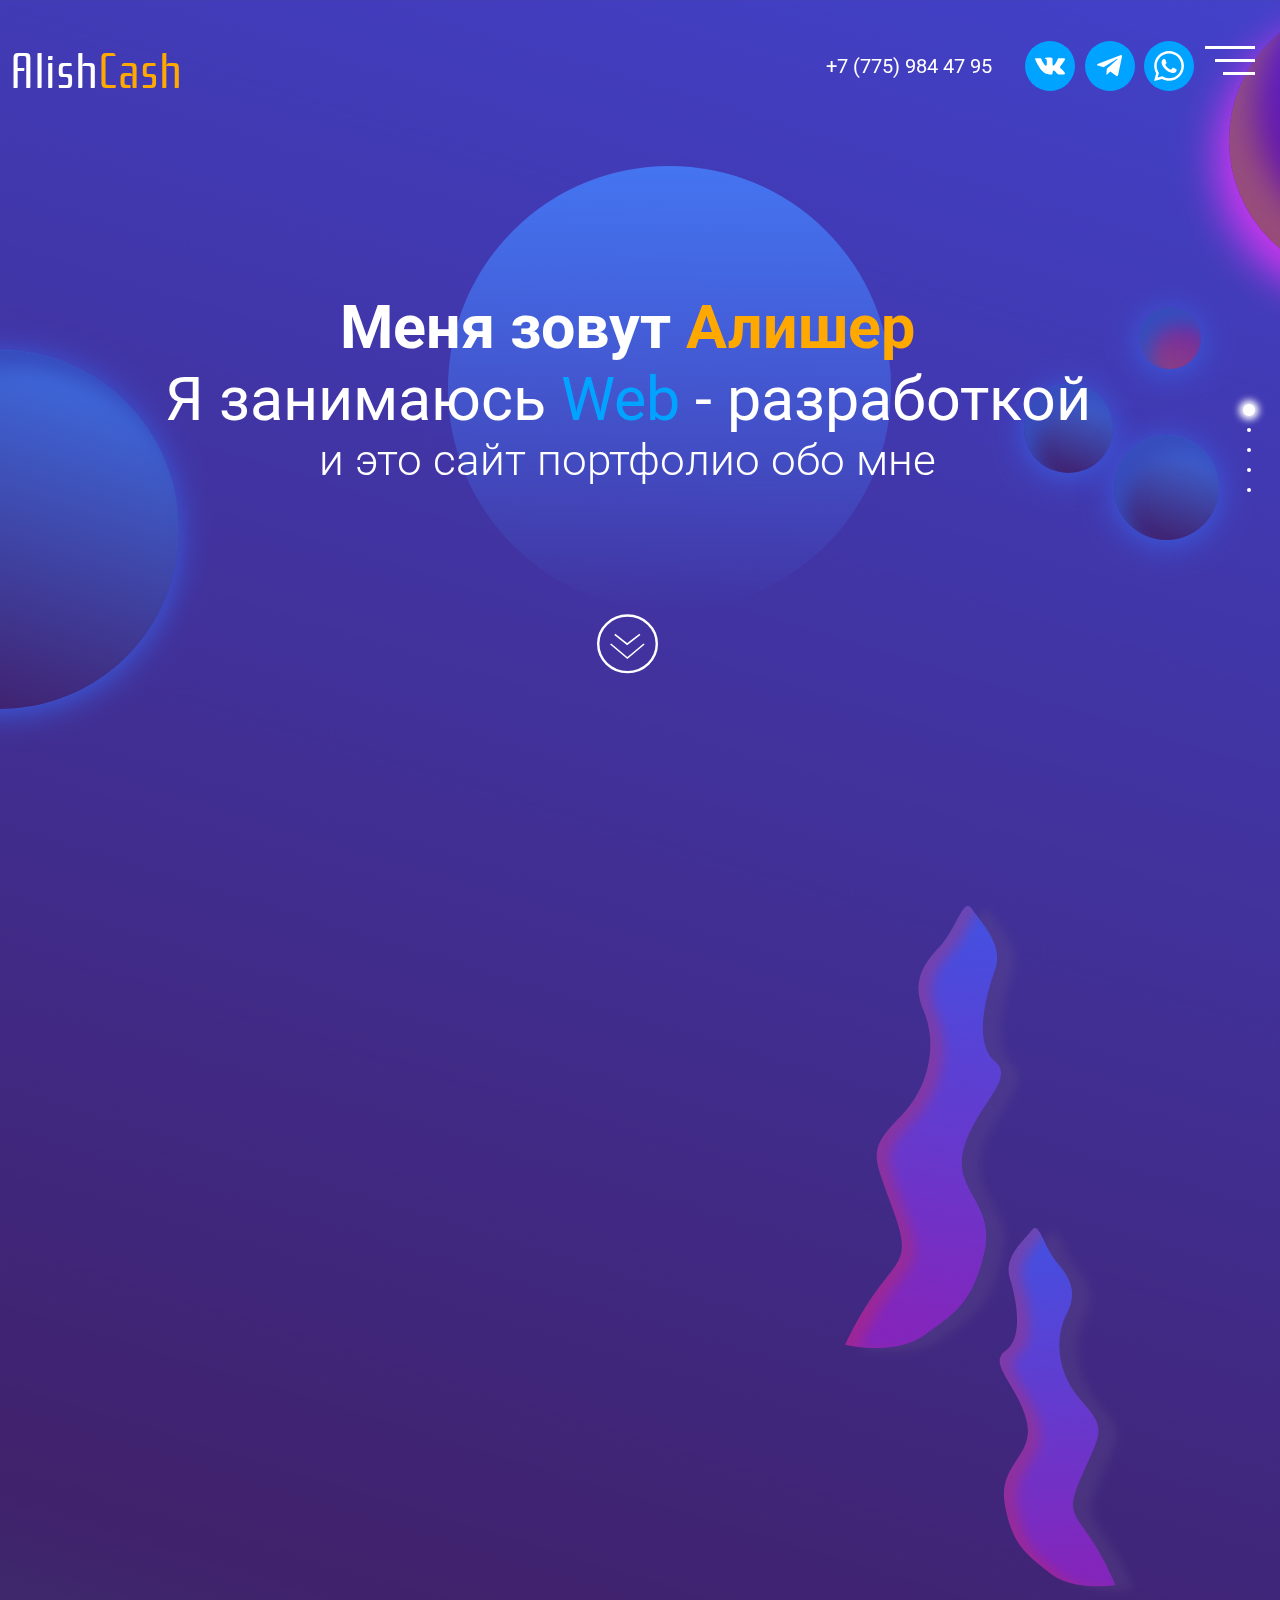
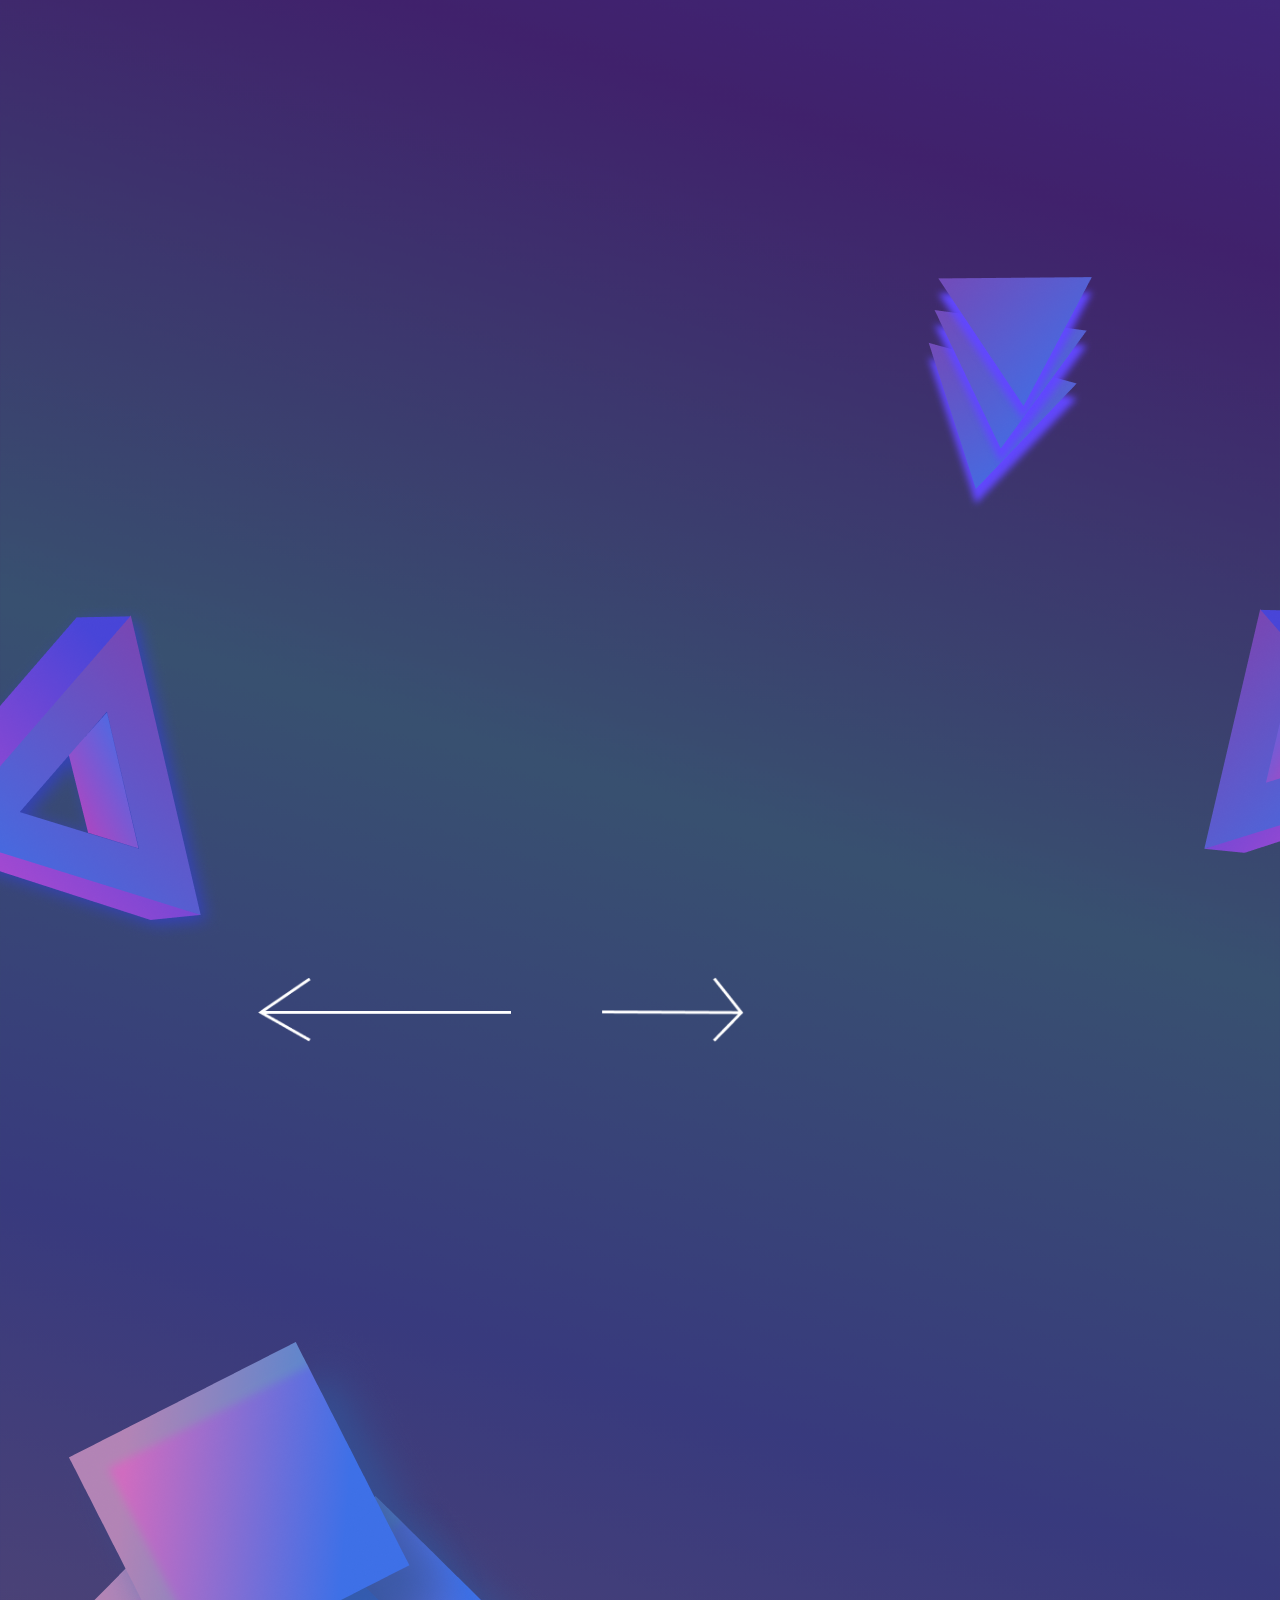
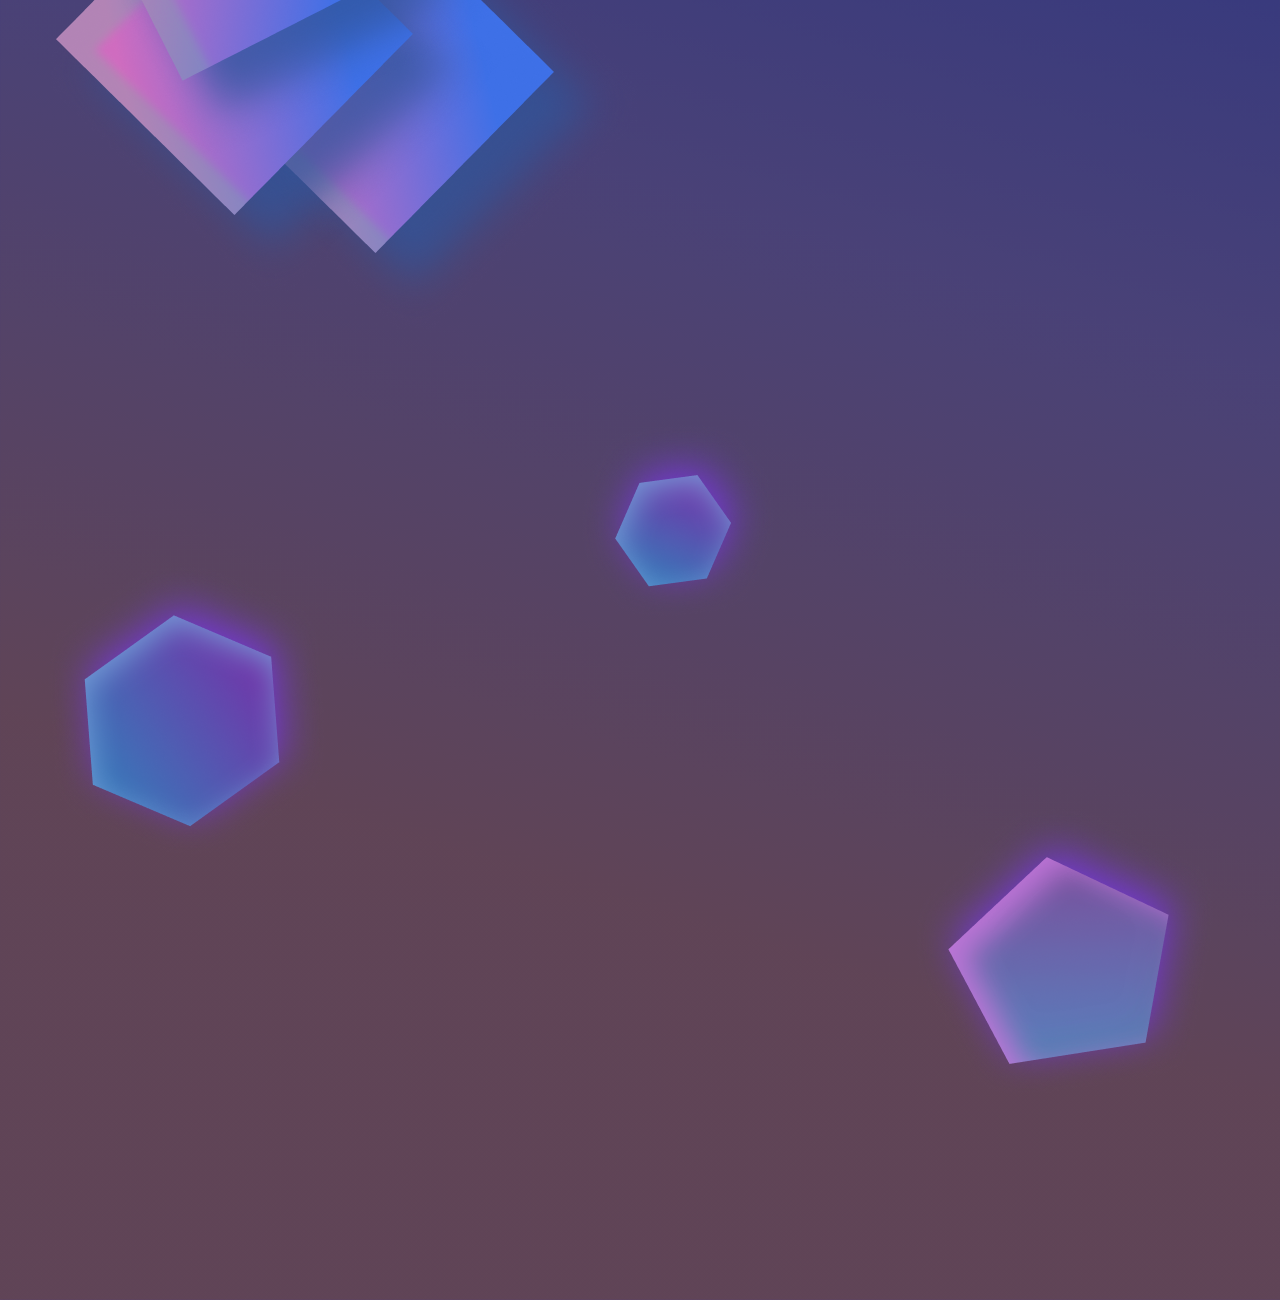
==== AlishCash/index.html @ 26f47139 "update portfolio> iframe" ====
<!DOCTYPE html>
<html lang="en">

<head>
    <meta charset="UTF-8">
    <meta name="viewport" content="width=device-width, initial-scale=1.0">
    <title>AlishCash</title>
    <link rel="stylesheet" href="css/style.css">
    <link rel="stylesheet" href="css/fullpage.min.css">
    <link href="https://fonts.googleapis.com/css2?family=Rationale&display=swap" rel="stylesheet">
    <link rel="stylesheet" href="css/media.css">
    <link rel="stylesheet" href="css/animate.css">
    <link rel="stylesheet" href="css/jquery.fancybox.min.css">
    <link href="https://fonts.googleapis.com/css2?family=Roboto:wght@300;400;700;900&display=swap" rel="stylesheet">
</head>

<body>
    <div class="preloader">
        <svg version="1.1" id="L7" xmlns="http://www.w3.org/2000/svg" xmlns:xlink="http://www.w3.org/1999/xlink" x="0px"
            y="0px" viewBox="0 0 100 100" enable-background="new 0 0 100 100" xml:space="preserve">
            <path fill="#fff" d="M31.6,3.5C5.9,13.6-6.6,42.7,3.5,68.4c10.1,25.7,39.2,38.3,64.9,28.1l-3.1-7.9c-21.3,8.4-45.4-2-53.8-23.3
        c-8.4-21.3,2-45.4,23.3-53.8L31.6,3.5z">
                <animateTransform attributeName="transform" attributeType="XML" type="rotate" dur="2s" from="0 50 50"
                    to="360 50 50" repeatCount="indefinite" />
            </path>
            <path fill="#fff" d="M42.3,39.6c5.7-4.3,13.9-3.1,18.1,2.7c4.3,5.7,3.1,13.9-2.7,18.1l4.1,5.5c8.8-6.5,10.6-19,4.1-27.7
        c-6.5-8.8-19-10.6-27.7-4.1L42.3,39.6z">
                <animateTransform attributeName="transform" attributeType="XML" type="rotate" dur="1s" from="0 50 50"
                    to="-360 50 50" repeatCount="indefinite" />
            </path>
            <path fill="#fff" d="M82,35.7C74.1,18,53.4,10.1,35.7,18S10.1,46.6,18,64.3l7.6-3.4c-6-13.5,0-29.3,13.5-35.3s29.3,0,35.3,13.5
        L82,35.7z">
                <animateTransform attributeName="transform" attributeType="XML" type="rotate" dur="2s" from="0 50 50"
                    to="360 50 50" repeatCount="indefinite" />
            </path>
        </svg>
    </div>
    <div class="hamburger wow fadeInDownBig">
        <span></span>
        <span></span>
        <span></span>
    </div>
    <div class="hamburger-menu">
        <ul class="hamburger-link">
            <li><a href="#Main">Главная</a></li>
            <li><a href="reviews.html">Отзывы</a></li>
            <li><a href="figma-projects.html">Проекты в Figma</a></li>
            <!-- <li><a href="https://www.youtube.com/watch?v=14fMHICue5M" target="_blank">Поддержка</a></li> -->
            <li><a href=""></a></li>
            <li><a href=""></a></li>
        </ul>
    </div>
    <div id="fullpage" class="scene">
        <section class="section fp-noscroll header" id="header">
            <div>
            </div>
            <div class="fixed">
                <div class="obj-parallax obj-circle lax" data-lax-blur="0 00, 0 0, 200 30">
                    <div data-depth=".2"" class=" layer">
                        <div></div>
                    </div>
                    <div data-depth="-.1" class="layer">
                        <div>
                        </div>
                    </div>
                    <div data-depth="0.2" class="layer">
                        <div></div>
                    </div>
                    <div data-depth="-0.05" class="layer">
                        <div></div>
                    </div>
                    <div data-depth="0.1" class="layer">
                        <div></div>
                    </div>
                    <div data-depth="0.1" class="layer">
                        <div></div>
                    </div>
                </div>
                <div class="container lax" data-lax-translate-y="0 0, 400 -400">
                    <div class="navbar jc-sb wow fadeInDown
                    ">
                        <div class="logo-box">Alish<span>Cash</span></div>
                        <div class="navbar-content jc-sb">
                            <a href="tel:+77759844795" class="phone">+7 (775) 984 47 95</a>
                            <div class="navbar-links jc-sb">
                                <a target="_blank" href="https://vk.com/im?sel=401005219">
                                    <svg version="1.1" id="Capa_1" xmlns="http://www.w3.org/2000/svg"
                                        xmlns:xlink="http://www.w3.org/1999/xlink" x="0px" y="0px"
                                        viewBox="0 0 511.962 511.962" style="enable-background:new 0 0 511.962 511.962;"
                                        xml:space="preserve" width="30px" height="30px">
                                        <g>
                                            <g>
                                                <path d="M507.399,370.471c-1.376-2.304-9.888-20.8-50.848-58.816c-42.88-39.808-37.12-33.344,14.528-102.176
                                           c31.456-41.92,44.032-67.52,40.096-78.464c-3.744-10.432-26.88-7.68-26.88-7.68l-76.928,0.448c0,0-5.696-0.768-9.952,1.76
                                           c-4.128,2.496-6.784,8.256-6.784,8.256s-12.192,32.448-28.448,60.032c-34.272,58.208-48,61.28-53.6,57.664
                                           c-13.024-8.416-9.76-33.856-9.76-51.904c0-56.416,8.544-79.936-16.672-86.016c-8.384-2.016-14.528-3.36-35.936-3.584
                                           c-27.456-0.288-50.72,0.096-63.872,6.528c-8.768,4.288-15.52,13.856-11.392,14.4c5.088,0.672,16.608,3.104,22.72,11.424
                                           c7.904,10.72,7.616,34.848,7.616,34.848s4.544,66.4-10.592,74.656c-10.4,5.664-24.64-5.888-55.2-58.72
                                           c-15.648-27.04-27.488-56.96-27.488-56.96s-2.272-5.568-6.336-8.544c-4.928-3.616-11.84-4.768-11.84-4.768l-73.152,0.448
                                           c0,0-10.976,0.32-15.008,5.088c-3.584,4.256-0.288,13.024-0.288,13.024s57.28,133.984,122.112,201.536
                                           c59.488,61.92,127.008,57.856,127.008,57.856h30.592c0,0,9.248-1.024,13.952-6.112c4.352-4.672,4.192-13.44,4.192-13.44
                                           s-0.608-41.056,18.464-47.104c18.784-5.952,42.912,39.68,68.48,57.248c19.328,13.28,34.016,10.368,34.016,10.368l68.384-0.96
                                           C488.583,400.807,524.359,398.599,507.399,370.471z" />
                                            </g>
                                        </g>
                                        <g>
                                        </g>
                                        <g>
                                        </g>
                                        <g>
                                        </g>
                                        <g>
                                        </g>
                                        <g>
                                        </g>
                                        <g>
                                        </g>
                                        <g>
                                        </g>
                                        <g>
                                        </g>
                                        <g>
                                        </g>
                                        <g>
                                        </g>
                                        <g>
                                        </g>
                                        <g>
                                        </g>
                                        <g>
                                        </g>
                                        <g>
                                        </g>
                                        <g>
                                        </g>
                                    </svg>

                                </a>
                                <a target="_blank" href="https://telegram.me/Findelman"><svg id="Bold"
                                        enable-background="new 0 0 24 24" height="25px" viewBox="0 0 24 24" width="25px"
                                        xmlns="http://www.w3.org/2000/svg">
                                        <path
                                            d="m9.417 15.181-.397 5.584c.568 0 .814-.244 1.109-.537l2.663-2.545 5.518 4.041c1.012.564 1.725.267 1.998-.931l3.622-16.972.001-.001c.321-1.496-.541-2.081-1.527-1.714l-21.29 8.151c-1.453.564-1.431 1.374-.247 1.741l5.443 1.693 12.643-7.911c.595-.394 1.136-.176.691.218z" />
                                        </svg></a>
                                <a target="_blank" href="https://api.whatsapp.com/send?phone=77759844795"><svg
                                        xmlns="http://www.w3.org/2000/svg" width="30px" height="30px"
                                        viewBox="0 0 24 24">
                                        <path
                                            d="M.057 24l1.687-6.163c-1.041-1.804-1.588-3.849-1.587-5.946.003-6.556 5.338-11.891 11.893-11.891 3.181.001 6.167 1.24 8.413 3.488 2.245 2.248 3.481 5.236 3.48 8.414-.003 6.557-5.338 11.892-11.893 11.892-1.99-.001-3.951-.5-5.688-1.448l-6.305 1.654zm6.597-3.807c1.676.995 3.276 1.591 5.392 1.592 5.448 0 9.886-4.434 9.889-9.885.002-5.462-4.415-9.89-9.881-9.892-5.452 0-9.887 4.434-9.889 9.884-.001 2.225.651 3.891 1.746 5.634l-.999 3.648 3.742-.981zm11.387-5.464c-.074-.124-.272-.198-.57-.347-.297-.149-1.758-.868-2.031-.967-.272-.099-.47-.149-.669.149-.198.297-.768.967-.941 1.165-.173.198-.347.223-.644.074-.297-.149-1.255-.462-2.39-1.475-.883-.788-1.48-1.761-1.653-2.059-.173-.297-.018-.458.13-.606.134-.133.297-.347.446-.521.151-.172.2-.296.3-.495.099-.198.05-.372-.025-.521-.075-.148-.669-1.611-.916-2.206-.242-.579-.487-.501-.669-.51l-.57-.01c-.198 0-.52.074-.792.372s-1.04 1.016-1.04 2.479 1.065 2.876 1.213 3.074c.149.198 2.095 3.2 5.076 4.487.709.306 1.263.489 1.694.626.712.226 1.36.194 1.872.118.571-.085 1.758-.719 2.006-1.413.248-.695.248-1.29.173-1.414z" />
                                        </svg></a>
                            </div>
                        </div>
                    </div>
                    <div class="main-title wow fadeInLeft" data-wow-delay=.8s>
                        <h1>Меня зовут <span>Алишер</span></h1>
                        <h1>Я занимаюсь <span>Web</span> - разработкой</h1>
                        <h3>и это сайт портфолио обо мне</h3>
                    </div>
                    <div class="bottom-nav" data-wow-delay=2s>
                        <a href="#SKILLS" class="wow fadeIn" data-wow-delay=2s>
                            <svg width="61" height="68" viewBox="0 0 76 74" fill="none"
                                xmlns="http://www.w3.org/2000/svg">
                                <path
                                    d="M38 72C58.1065 72 74.5 56.269 74.5 36.75C74.5 17.231 58.1065 1.5 38 1.5C17.8935 1.5 1.5 17.231 1.5 36.75C1.5 56.269 17.8935 72 38 72Z"
                                    stroke="white" stroke-width="3" />
                                <path d="M22.1667 25.0834L37.5834 37.1667L53.4167 25.0834" stroke="white"
                                    stroke-width="2" />
                                <path d="M17 37L37.8333 54.5L58.6667 37" stroke="white" stroke-width="2" />
                            </svg>
                        </a>

                    </div>
                </div>
            </div>
        </section>
        <section class="section  skills">
            <div class="obj-parallax obj-wave lax" data-lax-translate-x="-200 400, 0 0, 200 0"
                data-lax-blur="-400 200, 0 0, 200 0" data-lax-anchor="self">
                <div class="layer" data-depth=".1"><img src="./images/wave.png" alt=""></div>
                <div class="layer" data-depth="-.2"><img src="./images/wave2.png" alt=""></div>
            </div>
            <div class="container lax" data-lax-translate="-400 -400 , 0 0, 200 0" data-lax-anchor="self">
                <h1 class="wow fadeIn" data-wow-delay="0.3s">SKILLS</h1>
                <div class="skills-content flex">
                    <div class="sk-left ">
                        <div class="wow fadeInLeft" data-wow-delay=".2s">
                            <div class="sk-left-box  ">
                                <div class="sk-3d">
                                    <h3>Дизайн</h3>
                                    <div class="p-left">
                                        <h4>UI / UX</h4>
                                        <div class="progress-bar">
                                            <div></div>
                                        </div>
                                    </div>
                                </div>
                            </div>
                        </div>
                        <div class="wow fadeInLeft" data-wow-delay=".4s">
                            <div class="sk-left-box ">
                                <div class="sk-3d">
                                    <h3>Верстка</h3>
                                    <div class="p-left">
                                        <h4>Html</h4>
                                        <div class="progress-bar">
                                            <div></div>
                                        </div>
                                        <h4>Css</h4>
                                        <div class="progress-bar">
                                            <div></div>
                                        </div>
                                        <h4>Javascript</h4>
                                        <div class="progress-bar">
                                            <div></div>
                                        </div>
                                    </div>
                                </div>
                            </div>
                        </div>
                    </div>
                    <div class="sk-right wow fadeInRight" data-wow-delay=".8s">
                        <h2>Я много работаю над:</h2>
                        <div class="sk-right-box flex wow fadeInRight" data-wow-delay="1s">
                            <div class="number">1</div>
                            <div class="sk-rigt-p">
                                <h2><span>Чистотой кода</span></h2>
                                <p>Пишу понятный код, для того чтобы в <br>последующем другие люди могли его
                                    <br>редактировать </p>
                            </div>
                        </div>
                        <div class="sk-right-box flex wow fadeInRight" data-wow-delay="1.2s">
                            <div class="number">2</div>
                            <div class="sk-rigt-p">
                                <h2><span>Без костылей</span></h2>
                                <p>Работаю с новыми свойствами,<br>
                                    и технологиями</p>
                            </div>
                        </div>
                        <div class="sk-right-box flex wow fadeInRight" data-wow-delay="1.4s">
                            <div class="number">3</div>
                            <div class="sk-rigt-p">
                                <h2><span>Делаю с душой</span></h2>
                                <p>Всегда выкладываюсь<br>
                                    по максимуму </p>
                            </div>
                        </div>
                        <div class="sk-f-arrow wow bounceInUp" data-wow-delay="1.2s"></div>
                        <div class="sk-r-arrow wow bounceInUp" data-wow-delay="1.5s">
                        </div>
                    </div>
                </div>
            </div>
        </section>
        <section class="section portfolio">
            <div class="obj-parallax obj-triangle lax" data-lax-translate-x="-400 -400, 0 0, 200 0"
                data-lax-blur="-400 200, 0 0, 200 0" data-lax-anchor="self">
                <div class="layer" data-depth=".18"><img src="images/triangle3.png" alt=""></div>
                <div class="layer" data-depth=".14"><img src="images/triangle2.png" alt=""></div>
                <div class="layer" data-depth=".1"><img src="images/triangle.png" alt=""></div>
                <div class="layer" data-depth=".2"><img src="images/triangle4.png" alt=""></div>
                <div class="layer" data-depth=".1"><img src="images/triangle5.png" alt=""></div>
            </div>
            <div class="container lax" data-lax-translate-y=" -400 -400, 0 0, 200 0"
                data-lax-translate-x=" -400 400, 0 0, 200 0" data-lax-anchor="self">
                <h1 class="wow fadeIn" data-wow-delay="0.3s"><span>PORTFOLIO</span></h1>
                <div class="slide">
                    <h1 class="wow fadeIn" data-wow-delay="0.6s">Altrevel / <small>Frontend, design</small></h1>
                    <div class="portfolio-content flex wow slideInLeft" data-wow-delay="0.9s">
                        <div class="bg-frame">
                            <a data-fancybox="gallery" href="images/al-full-bg.png"><img
                                    src="./images/altravel-frame.png" alt=""> </a>
                            <div class="iframe-portfolio">
                                <iframe src="https://findelman.github.io/Altravel/" frameborder="0"></iframe>
                            </div>
                        </div>
                        <div class="phone-frame">
                            <a data-fancybox="gallery" href="images/all-full-p.png"><img
                                    src="./images/altravel-bg_p.png" alt=""></a>
                            <div class="iframe-portfolio">
                                <iframe src="https://findelman.github.io/Altravel/" frameborder="0"></iframe>
                            </div>
                        </div>
                        <div class="btn">
                            <a href="https://findelman.github.io/Altravel/" target="_blank">СМОТРЕТЬ</a>
                        </div>
                    </div>
                </div>
                <div class="slide">
                    <h1>Maxstudio / <small>Frontend, design</small></h1>
                    <div class="portfolio-content flex">
                        <div class="bg-frame">
                            <a data-fancybox="gallery2" href="images/maxstudio-full.png"><img
                                    src="./images/maxstudio-frame.png" alt=""> </a>
                                                                <div class="iframe-portfolio">
                                <iframe src="https://findelman.github.io/MaxStudio/" frameborder="0"></iframe>
                            </div>
                        </div>
                        <div class="phone-frame">
                            <a data-fancybox="gallery2" href="images/maxstudio-full-p.png"><img
                                    src="./images/maxstudio-frame-p.png" alt=""></a>
                                                                <div class="iframe-portfolio">
                                <iframe src="https://findelman.github.io/MaxStudio/" frameborder="0"></iframe>
                            </div>
                        </div>
                        <div class="btn">
                            <a href="https://findelman.github.io/MaxStudio/" target="_blank">СМОТРЕТЬ</a>
                        </div>
                    </div>
                </div>
                <div class="slide">
                    <h1>Dream House / <small>Frontend, design</small></h1>
                    <div class="portfolio-content flex">
                        <div class="bg-frame">
                            <a data-fancybox="gallery3" href="images/dhouse.png"> <img src="./images/dhouse2.png"
                                    alt=""></a>
                        </div>
                        <div class="phone-frame">
                            <a data-fancybox="gallery3" href="images/phone-dh.png"><img src="./images/phone-bg2.png"
                                    alt=""></a>
                        </div>
                        <div class="btn">
                            <a href="">СМОТРЕТЬ</a>
                        </div>
                    </div>
                </div>
        </section>
        <section class="section  price">
            <div class="obj-parallax obj-square lax" data-lax-translate-x="-200 400, 0 0, 200 0"
                data-lax-blur="-400 200, 0 0, 200 0" data-lax-anchor="self">
                <div class="layer" data-depth=".18"><img src="images/square3.png" alt=""></div>
                <div class="layer" data-depth=".14"><img src="images/square2.png" alt=""></div>
                <div class="layer" data-depth=".1"><img src="images/square.png" alt=""></div>
            </div>
            <div class="tabs-center">
                <ul class="tabs">
                    <li class="active tabs1">

                        <a href="">
                            <img src="./images/pr-box-1.svg" alt="">
                            Разработка</a>
                    </li>
                    <li class="tabs2">
                        <a href="">
                            <svg width="205" height="201" viewBox="0 0 235 221" fill="none"
                                xmlns="http://www.w3.org/2000/svg">
                                <path
                                    d="M231.328 23.7917L210.343 3.19647C208.176 1.06706 205.327 0 202.483 0C199.639 0 196.794 1.06234 194.628 3.19174L177.841 19.6415L214.542 55.6478L231.328 39.2027C235.666 34.9439 235.666 28.0364 231.328 23.7917Z"
                                    fill="#CDAFDF" />
                                <path
                                    d="M68.8745 126.532L105.58 162.543L206.687 63.3628L169.982 27.3518L68.8745 126.532Z"
                                    fill="#CDAFDF" />
                                <path d="M60.9526 134.237L53.1167 177.921L97.6577 170.244L60.9526 134.237Z"
                                    fill="#CDAFDF" />
                                <path
                                    d="M162.42 197.388H24.0265V61.3797H121.694L145.764 37.7721H15.5372C6.99031 37.7721 0 44.6419 0 53.0415V205.731C0 214.13 6.99031 221 15.5372 221H170.905C179.452 221 186.442 214.13 186.442 205.731V96.5644L162.42 120.13V197.388Z"
                                    fill="#CDAFDF" />
                            </svg>Дизайн</a>
                    </li>
                    <li class="tabs3">
                        <a href="">
                            <svg width="172" height="168" viewBox="0 0 172 168" fill="none"
                                xmlns="http://www.w3.org/2000/svg">
                                <path
                                    d="M141.623 47.0775L124.319 28.443L144.507 9.69729L135.044 0.23468L102.909 11.7398V49.5979L2.71433 145.306C0.724909 147.206 -3.59006 151.329 5.95466 161.321C15.5005 171.313 19.8144 167.191 21.8038 165.29L122.266 69.3279H162.881L172 37.1922L162.499 27.6908L141.623 47.0775Z"
                                    fill="#CCA2A2" />
                                <path
                                    d="M103.892 91.3965L84.3452 110.944L141.311 164.811C142.949 166.361 146.502 169.722 156.089 159.769C165.674 149.819 162.12 146.458 160.481 144.908L103.892 91.3965Z"
                                    fill="#CCA2A2" />
                                <path
                                    d="M73.9055 69.6366L25.6454 21.376L19.7083 10.1008L7.05956 6.5314L1.35791 12.2331L4.92726 24.8818L16.2025 30.8189L64.4631 79.079L73.9055 69.6366Z"
                                    fill="#CCA2A2" />
                            </svg>Поддержка</a>
                    </li>
                </ul>
                <div class="tabs-content">
                    <div class="tabs-panel active" data-index="0">
                        <div class="tabs-title">Этапы разработки сайта :</div>
                        <div class="tabs-wrapper grid">
                            <div class="tabs-box flex">
                                <div class="number">
                                    1
                                </div>
                                <div class="tab-task">
                                    <div class="tabs-task-title">
                                        Цель сайта, и его задачи
                                    </div>
                                    <p>1. Для чего </p>
                                    <p>2. Что должен уметь</p>
                                </div>
                            </div>
                            <div class="tabs-box flex">
                                <div class="number">
                                    2
                                </div>
                                <div class="tab-task">
                                    <div class="tabs-task-title">
                                        Проектирование
                                    </div>
                                    <p>1. Визуализация задач</p>
                                </div>
                            </div>
                            <div class="tabs-box flex">
                                <div class="number">
                                    3
                                </div>
                                <div class="tab-task">
                                    <div class="tabs-task-title">
                                        Дизайн
                                    </div>
                                    <p>1. Стиль сайта</p>
                                    <p>2. Создание дизайна</p>
                                </div>
                            </div>
                            <div class="tabs-box flex">
                                <div class="number">
                                    4
                                </div>
                                <div class="tab-task">
                                    <div class="tabs-task-title">
                                        Верстка
                                    </div>
                                    <p>1. Создание сайта</p>
                                    <p>2. Выгрузка на хостинг</p>
                                </div>
                            </div>
                        </div>
                    </div>
                    <div class="tabs-panel" data-index="1">
                        <div class="tabs-title">Этапы создания дизайна :</div>
                        <div class="tabs-wrapper grid">
                            <div class="tabs-box flex">
                                <div class="number">
                                    1
                                </div>
                                <div class="tab-task">
                                    <div class="tabs-task-title">
                                        Тематика сайта
                                    </div>
                                    <p>1. Подбор стиля</p>
                                    <p>2. Анализ конкурентов</p>
                                </div>
                            </div>
                            <div class="tabs-box flex">
                                <div class="number">
                                    2
                                </div>
                                <div class="tab-task">
                                    <div class="tabs-task-title">
                                        Задачи и функции
                                    </div>
                                    <p>1. Постоновка целей</p>
                                    <p>2. Разработка функционала</p>
                                </div>
                            </div>
                            <div class="tabs-box flex">
                                <div class="number">
                                    3
                                </div>
                                <div class="tab-task">
                                    <div class="tabs-task-title">
                                        Адаптив
                                    </div>
                                    <p>1. Создание мобильной и планшетной
                                        версии макета</p>
                                </div>
                            </div>
                        </div>
                    </div>
                    <div class="tabs-panel" data-index="2">
                        <div class="tabs-title">Поддержка включает в себя :</div>
                        <div class="tabs-wrapper grid">
                            <div class="tabs-box flex">
                                <div class="number">
                                    1
                                </div>
                                <div class="tab-task">
                                    <div class="tabs-task-title">
                                        Наблюдение
                                    </div>
                                    <p>1. Наблюдаю за сайтом</p>
                                    <p>2. Просматриваю трафик</p>
                                </div>
                            </div>
                            <div class="tabs-box flex">
                                <div class="number">
                                    2
                                </div>
                                <div class="tab-task">
                                    <div class="tabs-task-title">
                                        Коррективы
                                    </div>
                                    <p>1. Вношу исправления
                                        по вашей нужде</p>

                                </div>
                            </div>
                        </div>
                    </div>
                </div>
            </div>
            <div class="tabs-container">
                <div class="close"></div>

            </div>
            <div class="container lax" data-lax-translate="-400 -400 , 0 0, 200 0" data-lax-anchor="self">
                <h1 class="wow fadeIn" data-wow-delay="0.3s">SERVICE</h1>
                <h1 class="wow fadeIn" data-wow-delay="0.6s">Я предостовляю услуги</h1>
                <div class="price-content jc-sb">
                    <div class="price-box wow fadeInLeft" data-wow-delay="0.9s">
                        <svg width="241" height="230" viewBox="0 0 241 230" fill="none"
                            xmlns="http://www.w3.org/2000/svg">
                            <g clip-path="url(#clip0)">
                                <path
                                    d="M218.406 172.5V46.2875C218.387 44.8971 218.078 43.5242 217.498 42.2486C216.918 40.973 216.078 39.8203 215.027 38.8572C213.975 37.8942 212.734 37.1402 211.375 36.639C210.016 36.1377 208.566 35.8993 207.11 35.9375H33.8908C32.4343 35.8993 30.9843 36.1377 29.6252 36.639C28.266 37.1402 27.0249 37.8942 25.9737 38.8572C24.9226 39.8203 24.0825 40.973 23.5023 42.2486C22.9221 43.5242 22.6133 44.8971 22.5939 46.2875V172.5H0.000162713V175.663C-0.0205779 180.474 1.94223 185.101 5.46486 188.543C8.98749 191.986 13.7874 193.968 18.8283 194.063H222.172C227.213 193.968 232.013 191.986 235.535 188.543C239.058 185.101 241.021 180.474 241 175.663V172.5H218.406ZM30.1252 46.2875C30.1437 45.8403 30.2573 45.4013 30.4589 44.9971C30.6605 44.593 30.9461 44.2322 31.2982 43.9365C31.6502 43.6408 32.0616 43.4164 32.5072 43.2769C32.9529 43.1374 33.4236 43.0857 33.8908 43.125H207.11C207.577 43.0857 208.047 43.1374 208.493 43.2769C208.939 43.4164 209.35 43.6408 209.702 43.9365C210.054 44.2322 210.34 44.593 210.541 44.9971C210.743 45.4013 210.857 45.8403 210.875 46.2875V172.5H30.1252V46.2875ZM18.8283 186.875C16.5302 186.748 14.3159 186.006 12.4382 184.735C10.5605 183.464 9.09508 181.715 8.20923 179.688H105.438V186.875H18.8283ZM222.172 186.875H135.563V179.688H232.791C231.905 181.715 230.44 183.464 228.562 184.735C226.684 186.006 224.47 186.748 222.172 186.875Z"
                                    fill="#001AFF" />
                                <path
                                    d="M37.6562 165.312H203.344V50.3125H37.6562V165.312ZM45.1875 57.5H195.812V158.125H45.1875V57.5Z"
                                    fill="#001AFF" />
                            </g>
                            <defs>
                                <clipPath id="clip0">
                                    <rect width="241" height="230" fill="white" />
                                </clipPath>
                            </defs>
                        </svg>


                        <h2>Разработка </h2>
                        <p>Делаю frontend, минимальный
                            backend</p>
                        <a href="#SERVICE" class="tab_btn tab_btn1">подробнее</a>
                    </div>
                    <div class="price-box wow fadeInRight" data-wow-delay="1.2s">
                        <svg width="205" height="201" viewBox="0 0 235 221" fill="none"
                            xmlns="http://www.w3.org/2000/svg">
                            <path
                                d="M231.328 23.7917L210.343 3.19647C208.176 1.06706 205.327 0 202.483 0C199.639 0 196.794 1.06234 194.628 3.19174L177.841 19.6415L214.542 55.6478L231.328 39.2027C235.666 34.9439 235.666 28.0364 231.328 23.7917Z"
                                fill="#CDAFDF" />
                            <path d="M68.8745 126.532L105.58 162.543L206.687 63.3628L169.982 27.3518L68.8745 126.532Z"
                                fill="#CDAFDF" />
                            <path d="M60.9526 134.237L53.1167 177.921L97.6577 170.244L60.9526 134.237Z"
                                fill="#CDAFDF" />
                            <path
                                d="M162.42 197.388H24.0265V61.3797H121.694L145.764 37.7721H15.5372C6.99031 37.7721 0 44.6419 0 53.0415V205.731C0 214.13 6.99031 221 15.5372 221H170.905C179.452 221 186.442 214.13 186.442 205.731V96.5644L162.42 120.13V197.388Z"
                                fill="#CDAFDF" />
                        </svg>

                        <h2>Дизайн </h2>
                        <p>Делаю адаптивный и удобный
                            дизайн для вашего сайта</p>
                        <a href="#SERVICE" class="tab_btn tab_btn2">подробнее</a>
                    </div>
                    <div class="price-box wow fadeInUp" data-wow-delay="1.5s">
                        <svg width="172" height="168" viewBox="0 0 172 168" fill="none"
                            xmlns="http://www.w3.org/2000/svg">
                            <path
                                d="M141.623 47.0775L124.319 28.443L144.507 9.69729L135.044 0.23468L102.909 11.7398V49.5979L2.71433 145.306C0.724909 147.206 -3.59006 151.329 5.95466 161.321C15.5005 171.313 19.8144 167.191 21.8038 165.29L122.266 69.3279H162.881L172 37.1922L162.499 27.6908L141.623 47.0775Z"
                                fill="#CCA2A2" />
                            <path
                                d="M103.892 91.3965L84.3452 110.944L141.311 164.811C142.949 166.361 146.502 169.722 156.089 159.769C165.674 149.819 162.12 146.458 160.481 144.908L103.892 91.3965Z"
                                fill="#CCA2A2" />
                            <path
                                d="M73.9055 69.6366L25.6454 21.376L19.7083 10.1008L7.05956 6.5314L1.35791 12.2331L4.92726 24.8818L16.2025 30.8189L64.4631 79.079L73.9055 69.6366Z"
                                fill="#CCA2A2" />
                        </svg>

                        <h2>Поддержка </h2>
                        <p>Наблюдаю за сайтом, и его работоспособностью</p>
                        <a href="#SERVICE" class="tab_btn tab_btn3">подробнее</a>
                    </div>
                </div>
            </div>
        </section>
        <section class="section contact">
            <div class="obj-parallax obj-hexagon">
                <div class="layer" data-depth=".3"><img src="images/hexagon.png" alt=""></div>
                <div class="layer" data-depth=".2"><img src="images/hexagon2.png" alt=""></div>
                <div class="layer" data-depth=".1"><img src="images/pentagon.png" alt=""></div>
            </div>
            <div class="container">
                <h1 class="wow fadeIn" data-wow-delay="0.3s">CONTACT</h1>
                <div class="contact-panel wow fadeIn" data-wow-delay="1.5s">
                    <a href="tel:+77759844795" class="phone">+7 (775) 984 47 95</a>
                    <div class="navbar-links flex">
                        <a target="_blank" href="https://vk.com/im?sel=401005219">
                            <svg version="1.1" id="Capa_1" xmlns="http://www.w3.org/2000/svg"
                                xmlns:xlink="http://www.w3.org/1999/xlink" x="0px" y="0px" viewBox="0 0 511.962 511.962"
                                style="enable-background:new 0 0 511.962 511.962;" xml:space="preserve" width="30px"
                                height="30px">
                                <g>
                                    <g>
                                        <path d="M507.399,370.471c-1.376-2.304-9.888-20.8-50.848-58.816c-42.88-39.808-37.12-33.344,14.528-102.176
                               c31.456-41.92,44.032-67.52,40.096-78.464c-3.744-10.432-26.88-7.68-26.88-7.68l-76.928,0.448c0,0-5.696-0.768-9.952,1.76
                               c-4.128,2.496-6.784,8.256-6.784,8.256s-12.192,32.448-28.448,60.032c-34.272,58.208-48,61.28-53.6,57.664
                               c-13.024-8.416-9.76-33.856-9.76-51.904c0-56.416,8.544-79.936-16.672-86.016c-8.384-2.016-14.528-3.36-35.936-3.584
                               c-27.456-0.288-50.72,0.096-63.872,6.528c-8.768,4.288-15.52,13.856-11.392,14.4c5.088,0.672,16.608,3.104,22.72,11.424
                               c7.904,10.72,7.616,34.848,7.616,34.848s4.544,66.4-10.592,74.656c-10.4,5.664-24.64-5.888-55.2-58.72
                               c-15.648-27.04-27.488-56.96-27.488-56.96s-2.272-5.568-6.336-8.544c-4.928-3.616-11.84-4.768-11.84-4.768l-73.152,0.448
                               c0,0-10.976,0.32-15.008,5.088c-3.584,4.256-0.288,13.024-0.288,13.024s57.28,133.984,122.112,201.536
                               c59.488,61.92,127.008,57.856,127.008,57.856h30.592c0,0,9.248-1.024,13.952-6.112c4.352-4.672,4.192-13.44,4.192-13.44
                               s-0.608-41.056,18.464-47.104c18.784-5.952,42.912,39.68,68.48,57.248c19.328,13.28,34.016,10.368,34.016,10.368l68.384-0.96
                               C488.583,400.807,524.359,398.599,507.399,370.471z" />
                                    </g>
                                </g>
                                <g>
                                </g>
                                <g>
                                </g>
                                <g>
                                </g>
                                <g>
                                </g>
                                <g>
                                </g>
                                <g>
                                </g>
                                <g>
                                </g>
                                <g>
                                </g>
                                <g>
                                </g>
                                <g>
                                </g>
                                <g>
                                </g>
                                <g>
                                </g>
                                <g>
                                </g>
                                <g>
                                </g>
                                <g>
                                </g>
                            </svg>

                        </a>
                        <a target="_blank" href="https://telegram.me/Findelman"><svg id="Bold"
                                enable-background="new 0 0 24 24" height="25px" viewBox="0 0 24 24" width="25px"
                                xmlns="http://www.w3.org/2000/svg">
                                <path
                                    d="m9.417 15.181-.397 5.584c.568 0 .814-.244 1.109-.537l2.663-2.545 5.518 4.041c1.012.564 1.725.267 1.998-.931l3.622-16.972.001-.001c.321-1.496-.541-2.081-1.527-1.714l-21.29 8.151c-1.453.564-1.431 1.374-.247 1.741l5.443 1.693 12.643-7.911c.595-.394 1.136-.176.691.218z" />
                                </svg></a>
                        <a target="_blank" href="https://api.whatsapp.com/send?phone=77759844795"><svg
                                xmlns="http://www.w3.org/2000/svg" width="30px" height="30px" viewBox="0 0 24 24">
                                <path
                                    d="M.057 24l1.687-6.163c-1.041-1.804-1.588-3.849-1.587-5.946.003-6.556 5.338-11.891 11.893-11.891 3.181.001 6.167 1.24 8.413 3.488 2.245 2.248 3.481 5.236 3.48 8.414-.003 6.557-5.338 11.892-11.893 11.892-1.99-.001-3.951-.5-5.688-1.448l-6.305 1.654zm6.597-3.807c1.676.995 3.276 1.591 5.392 1.592 5.448 0 9.886-4.434 9.889-9.885.002-5.462-4.415-9.89-9.881-9.892-5.452 0-9.887 4.434-9.889 9.884-.001 2.225.651 3.891 1.746 5.634l-.999 3.648 3.742-.981zm11.387-5.464c-.074-.124-.272-.198-.57-.347-.297-.149-1.758-.868-2.031-.967-.272-.099-.47-.149-.669.149-.198.297-.768.967-.941 1.165-.173.198-.347.223-.644.074-.297-.149-1.255-.462-2.39-1.475-.883-.788-1.48-1.761-1.653-2.059-.173-.297-.018-.458.13-.606.134-.133.297-.347.446-.521.151-.172.2-.296.3-.495.099-.198.05-.372-.025-.521-.075-.148-.669-1.611-.916-2.206-.242-.579-.487-.501-.669-.51l-.57-.01c-.198 0-.52.074-.792.372s-1.04 1.016-1.04 2.479 1.065 2.876 1.213 3.074c.149.198 2.095 3.2 5.076 4.487.709.306 1.263.489 1.694.626.712.226 1.36.194 1.872.118.571-.085 1.758-.719 2.006-1.413.248-.695.248-1.29.173-1.414z" />
                                </svg></a>
                    </div>
                </div>
                <div class="form-title wow fadeInDown" data-wow-delay="0.6s">
                    Напишите мне о своем проекте
                    <p>Я отвечу вам при первой же возможности</p>
                </div>
                <form action="" class="main-form wow fadeInUp" data-wow-delay=".8s">
                    <input type="text" placeholder="Имя" required><input type="email" placeholder="Email" required>
                    <textarea name="" id="" cols="91" rows="3" placeholder="Сообщение" required></textarea>
                    <input type="submit" value="ОТПРАВИТЬ">
                </form>
            </div>
        </section>
    </div>
    <script src="https://code.jquery.com/jquery-3.5.1.min.js"></script>
    <script src="js/fullpage.min.js"></script>
    <script src="js/scrolloverflow.min.js"></script>
    <script src="js/wowminjs.js"></script>
    <script src="js/jquery.fancybox.min.js"></script>
    <script src="js/js.js"></script>

</body>

</html>
---- AlishCash/css/style.css ----
* {
    margin: 0;
    padding: 0;
    text-decoration: none;
    list-style: none;
    -webkit-box-sizing: border-box;
    box-sizing: border-box;
    font-family: 'Roboto', sans-serif;
}

body {
    background: linear-gradient(196.89deg, #4249E0 -9.31%, rgba(68, 43, 122, 0.426222) 38.22%, rgba(47, 176, 138, 0.36) 52.92%, rgba(47, 114, 176, 0.36) 65.16%, rgba(95, 135, 158, 0.36) 73.09%, rgba(157, 143, 68, 0.36) 87.97%), #3D1A61;
    cursor: default;
    overflow: hidden !important;
}

h4 {
    font-size: 2.5vmax;
    font-weight: 300;
}

h1 {
    font-size: 4.8vmax;
}

h3 {
    font-size: 3.4vmax;
    font-weight: 300;
}

p {
    font-size: 2.2vmax;
    font-weight: 100;
}

h2 {
    font-size: 3.33vmax;
}

a {
    color: white;
    font-size: 1.4vmax;
}

section {
    color: white;
}

.container {
    padding: 30px 35px 0px 10px;
    max-width: 1450px;
    margin: 0 auto;
}

.header {
    overflow: hidden;
    position: relative;
}

.fixed {
    width: 100%;
    position: absolute;
    top: 0;
}

.logo-box {
    font-family: 'Rationale', sans-serif;
    font-size: 50px;
}

.logo-box span {
    font-family: 'Rationale', sans-serif;
}

span {
    color: #FFA800;
}

.jc-sb {
    display: -webkit-box;
    display: -ms-flexbox;
    display: flex;
    -webkit-box-align: center;
    -ms-flex-align: center;
    align-items: center;
    -webkit-box-pack: justify;
    -ms-flex-pack: justify;
    justify-content: space-between;
    -ms-flex-wrap: wrap;
    flex-wrap: wrap;
}

.navbar-links svg {
    position: relative;
    fill: white;
    -webkit-transition: 500ms;
    -o-transition: 500ms;
    transition: 500ms;
}

.navbar-links a {
    display: -webkit-box;
    display: -ms-flexbox;
    display: flex;
    -webkit-box-align: center;
    -ms-flex-align: center;
    align-items: center;
    -webkit-box-pack: center;
    -ms-flex-pack: center;
    justify-content: center;
    position: relative;
    margin: 0px 16px;
}

.navbar-links a:before {
    border-radius: 50%;
    content: '';
    position: absolute;
    width: 50px;
    height: 50px;
    background: #00A3FF;
    -webkit-transition: 600ms;
    -o-transition: 600ms;
    transition: 600ms;
}

.phone {
    margin-right: 27px;
}

.navbar-content {
    margin-right: 45px;
}

.navbar-links a:hover:before {
    -webkit-transform: scale(0);
    -ms-transform: scale(0);
    transform: scale(0);
}

.navbar-links a:hover svg {
    -webkit-transform: scale(1.6);
    -ms-transform: scale(1.6);
    transform: scale(1.6);
}

.hamburger {
    cursor: pointer;
    display: -webkit-box;
    display: -ms-flexbox;
    display: flex;
    top: 41px;
    right: 25px;
    z-index: 12;
    position: fixed;
    -webkit-box-orient: vertical;
    -webkit-box-direction: normal;
    -ms-flex-flow: column;
    flex-flow: column;
    -webkit-box-align: end;
    -ms-flex-align: end;
    align-items: flex-end;
}

.active.hamburger span:nth-child(2) {
    display: none;
}

.active.hamburger span:nth-child(3) {
    transform: rotate(45deg) translate(0px, -10px);
    width: 50px;
}

.active.hamburger span:nth-child(1) {
    transform: rotate(-45deg) translate(0px, 10px)
}

.active~.hamburger-menu {
    opacity: 1;
    visibility: visible;
}

.hamburger-menu {
    visibility: hidden;
    height: 100%;
    transition: 800ms;
    opacity: 0;
    text-align: right;
    z-index: 10;
    position: fixed;
    width: 100%;
    background: rgba(39, 39, 39, 0.96);
}

.hamburger-menu ul {
    top: 28%;
    position: absolute;
    margin-right: 10%;
    right: 5%;
}
@keyframes translateX {
    from {
        transform: translateX(120px);
    }
     to{
         opacity: 1;
         transform:unset;
     }
 }
 .hamburger.active ~ .hamburger-menu a {
     animation: 1s translateX forwards;
 }
 .hamburger.active ~ .hamburger-menu li:nth-child(2) a {
     animation: 1s translateX .2s forwards;
 }
 .hamburger.active ~ .hamburger-menu li:nth-child(3) a {
     animation: 1s translateX .4s forwards;
 }
 .hamburger-menu a {
     font-size: 3.5vmax;
 }
 .hamburger-menu a:hover {
     color: #FFA800;
     transform: translateX(40px);
     margin-right: -40px;
 }

.hamburger-menu a {
    opacity: 0;
    display: inline-block;
    transition: 500ms;
    margin-bottom: 20px;
}

.hamburger-menu a {
    font-size: 3.5vmax;
}

.hamburger span {
    transition: 500ms;
    width: 50px;
    height: 3px;
    background: white;
    display: block;
    margin: 5px 0px;
}

.hamburger span:nth-child(2) {
    width: 40px;
}

.hamburger span:nth-child(3) {
    width: 32px;
}

.main-title {
    text-align: center;
    margin-top: 190px;
}

.main-title h1:nth-child(2) {
    font-weight: 400;
}

.main-title h1:nth-child(2) span {
    color: #00A3FF;
}

.bottom-nav {
    text-align: center;
    margin-top: 10%;
    -webkit-animation: 3s down infinite;
    animation: 3s down infinite;
}

@-webkit-keyframes down {
    40% {
        -webkit-transform: translateY(20px);
        transform: translateY(20px);
        opacity: 0.5;
    }
}

@keyframes down {
    40% {
        -webkit-transform: translateY(20px);
        transform: translateY(20px);
        opacity: 0.5;
    }
}

.skills h1 {
    color: #8F00FF;
    margin-bottom: 21px;
}

.sk-left {
    width: 32%;
}

.sk-left-box h3 {
    font-size: 2.9vmax;
    font-weight: bold;
}

.p-left {
    margin-top: 20px;
    text-align: left;
}

.sk-left-box h4 {
    margin-top: 15px;
}

.sk-left-box {
    transform-style: preserve-3d;
    background: -o-linear-gradient(163.78deg, #737693 -7.23%, rgba(65, 69, 105, 0.526042) 51.72%, rgba(255, 255, 255, 0) 92.34%), #422CCB;
    background: linear-gradient(286.22deg, #737693 -7.23%, rgba(65, 69, 105, 0.526042) 51.72%, rgba(255, 255, 255, 0) 92.34%), #422CCB;
    -webkit-box-shadow: 0px 4px 100px #422CCB;
    box-shadow: 0px 4px 100px #422CCB;
    border-radius: 26px;
    text-align: center;
    padding: 16px 44px 33px;
}

.sk-left-box:not(:hover) {
    transform: scale(1) !important;
}

.sk-3d {
    transform: translateZ(30px);
}

.progress-bar {
    margin-top: 13px;
    width: 100%;
    height: 18px;
    background: rgba(216, 211, 211, 0.54);
    border-radius: 36px;
}

.progress-bar div {
    background: -o-linear-gradient(178.75deg, #FFFFFF -32.16%, rgba(255, 255, 255, 0) 102.97%), #FFA800;
    background: linear-gradient(271.25deg, #FFFFFF -32.16%, rgba(255, 255, 255, 0) 102.97%), #FFA800;
    border-radius: 36px;
    width: 0%;
    height: 100%;
    transition: 3.5s;
}

.sk-left div:nth-child(2) .sk-left-box {
    background: -o-linear-gradient(169.96deg, #CDAC38 -7.23%, #F23F3F 92.34%);
    background: linear-gradient(280.04deg, #CDAC38 -7.23%, #F23F3F 92.34%);
    -webkit-box-shadow: 0px 4px 100px #AA1035;
    box-shadow: 0px 4px 100px #AA1035;
    margin-top: 31px;
}

.sk-left div:nth-child(2) .sk-left-box .progress-bar div {
    transition-delay: .5s;
}

.progress-width div {
    width: 85%;
}

.sk-left div:nth-child(2) .sk-left-box .progress-width div {
    width: 100%;
}

.sk-left div:nth-child(2) .sk-left-box .progress-width:nth-child(4) div {
    width: 95%;
}

.sk-left div:nth-child(2) .sk-left-box .progress-width:nth-child(6) div {
    width: 66%;
}

.flex {
    -ms-flex-flow: wrap;
    flex-flow: wrap;
    display: -webkit-box;
    display: -ms-flexbox;
    display: flex;
}

.sk-right {
    margin-left: 60px;
    position: relative;
}

.sk-f-arrow {
    position: absolute;
    background: center / contain no-repeat url(..//images/line1.png);
    width: 11.5%;
    height: 28%;
    top: 26%;
    left: 1%;
}

.sk-r-arrow {
    left: 6%;
    position: absolute;
    content: '';
    background: center / contain no-repeat url(..//images/line2.png);
    width: 25%;
    height: 28%;
    top: 57%;
}

.sk-right-box {
    margin-left: 20px;
    margin-top: 19px;
}

.number {
    width: 80px;
    height: 80px;
    font-size: 43px;
    font-weight: bold;
    background: #505050;
    display: -webkit-box;
    display: -ms-flexbox;
    display: flex;
    -webkit-box-pack: center;
    -ms-flex-pack: center;
    justify-content: center;
    -webkit-box-align: center;
    -ms-flex-align: center;
    align-items: center;
    border-radius: 50%;
    margin-right: 13px;
}

.sk-right .sk-right-box:nth-child(3) {
    margin-left: 15%;
}

.sk-right .sk-right-box:nth-child(4) {
    margin-left: 28%;
}

.portfolio span {
    color: #FF8484;
    margin-bottom: -20px;
    display: block;
}

.portfolio small {
    font-weight: 300;
}

.bg-frame {
    width: 50%;
    overflow: hidden;
    position: relative;
}

.bg-frame img, .phone-frame img {
    width: 100%;
}
.iframe-portfolio{
    top: 7%;
    position: absolute;
    height: 94.6%;
    width: 104.4%;
    left: 4%;
}
.bg-frame iframe {
    width: 200%;
    height: 200%;
    transform: scale(0.44);
    -webkit-transform-origin: 0 0;
    transform-origin: 0 0;
}
.phone-frame iframe {
    width: 177%;
    height: 166%;
    position: absolute;
    transform: scale(0.5);
    transform-origin: 0 0;
    top: 4%;
}
.phone-frame {
    position: relative;
    margin-left: 70px;
    margin-top: 15px;
    width: 16%;
}

.btn {
    margin-top: auto;
    margin-bottom: 38px;
}

.btn a {
    color: #FF8484;
    font-weight: 900;
    padding: 15px 20px;
    border: 4px solid #FF8484;
    margin-left: 50px;
    -webkit-transition: 500ms;
    -o-transition: 500ms;
    transition: 500ms;
    position: relative;
    z-index: 1;
}

.btn a:hover {
    color: white;
}

.btn a:before {
    -webkit-transition: 500ms;
    -o-transition: 500ms;
    transition: 500ms;
    content: '';
    background: #FF8484;
    position: absolute;
    height: 100%;
    width: 0;
    left: 0;
    top: 0;
    z-index: -1;
}

.btn a:hover:before {
    width: 100%;
}

.price h1:nth-child(1) {
    color: #FFD600;
    margin-bottom: -20px;
}

.price-box {
    width: 41%;
    border-radius: 23px;
    background: #6774EA;
    padding: 23px 44px;
    margin: 20px;
    padding: 16px 37px;
    position: relative;
    -webkit-transition: 500ms;
    -o-transition: 500ms;
    transition: 500ms;
}

.price-box:hover {
    -webkit-box-shadow: 0px 4px 100px #FFFFFF;
    box-shadow: 0px 4px 100px #FFFFFF;
}

.price-box svg {
    top: 5px;
    right: 0;
    position: absolute;
    width: 41%;
    height: 85%;
}

.price-box h2 {
    position: relative;
    font-weight: 400;
}

.price-box a {
    position: relative;
    width: -webkit-fit-content;
    width: -moz-fit-content;
    width: fit-content;
    margin-left: auto;
    color: white;
    font-size: 22px;
    display: block;
    text-decoration: underline;
}

.price-box:nth-child(2) {
    background: #73637D;
}

.price-box:nth-child(3) {
    background: #C68080;
}

.price-box p {
    position: relative;
    margin-top: 17px;
    margin-bottom: 30px;
}

.price-content.jc-sb {
    -webkit-box-align: unset;
    -ms-flex-align: unset;
    align-items: unset;
    -webkit-box-pack: center;
    -ms-flex-pack: center;
    justify-content: center;
}

.price-box:nth-child(3) {
    margin: 0;
    margin-top: 20px;
}

.contact {
    position: relative;
    min-height: 715px;
}

.contact-panel {
    bottom: 150px;
    -webkit-transform: rotate(-90deg);
    -ms-transform: rotate(-90deg);
    transform: rotate(-90deg);
    position: absolute;
    margin-left: -41px;
}

.contact h1 {
    color: #6BC1FF;
}

.contact-panel .phone {
    margin-right: unset;
    display: inline-block;
    margin-bottom: 25px;
}

.form-title {
    font-weight: 900;
    font-size: 48px;
    margin: 0 auto;
    width: -webkit-fit-content;
    width: -moz-fit-content;
    width: fit-content;
    margin-top: 6%;
}

::-webkit-input-placeholder {
    font-size: 25px;
    color: white;
}

::-moz-placeholder {
    font-size: 25px;
    color: white;
}

:-ms-input-placeholder {
    font-size: 25px;
    color: white;
}

::-ms-input-placeholder {
    font-size: 25px;
    color: white;
}

::placeholder {
    font-size: 25px;
    color: white;
}

::-webkit-input-placeholder {
    font-size: 25px;
    color: white;
}

.main-form {
    max-width: 690px;
    margin: 75px auto 0px;
}

.main-form input {
    font-size: 30px;
    color: white;
    outline: none;
    background: none;
    border: none;
    width: 40%;
    border-bottom: 6px solid #6BC1FF;
}

.main-form input:nth-of-type(1) {
    margin-right: 17%;
}

.main-form textarea {
    margin-top: 35px;
    max-width: 97%;
    resize: none;
    font-size: 30px;
    color: white;
    outline: none;
    background: none;
    border: none;
    border-bottom: 6px solid #6BC1FF;
}

input[type="submit"] {
    border: 1px solid #6BC1FF;
    color: #6BC1FF;
    font-size: 20px;
    font-weight: 700;
    padding: 15px 31px;
    margin: 0 auto;
    display: -webkit-box;
    display: -ms-flexbox;
    display: flex;
    -webkit-box-pack: center;
    -ms-flex-pack: center;
    justify-content: center;
    width: -webkit-fit-content;
    width: -moz-fit-content;
    width: fit-content;
    cursor: pointer;
    margin-top: 45px;
    -webkit-transition: 500ms;
    -o-transition: 500ms;
    transition: 500ms;
}

input[type="submit"]:hover {
    background-color: #6BC1FF;
    color: white;
}

.preloader {
    width: 100%;
    height: 100%;
    display: flex;
    justify-content: center;
    align-items: center;
    position: fixed;
    z-index: 20;
    background: #e0e0e0;
}

.preloader svg {
    width: 100px;
}

.loaded_hiding .preloader {
    transition: 0.3s opacity;
    opacity: 0;
}

.loaded .preloader {
    display: none;
}

/* reviews.html  */

.reviews {
    height: 100vh;
    background: linear-gradient(95.15deg, #799DE4 16.8%, #3188C8 25.17%, #5D6CE0 43.17%, #395EBF 65.36%, #8A82E4 97.17%);
}

.reviews .jc-sb {
    padding-bottom: 138px;
    align-items: unset;
    justify-content: space-evenly;
}

.reviews-box {
    transition: 500ms;
    width: 43%;
    margin-top: 40px;
    background: white;
    padding: 19px 42px 19px 19px;
    border-radius: 44px;
    color: black;
}

.reviews-box:hover {
    box-shadow: 0px 0px 24px 4px white;
    transform: scale(1.1);
}

.reviews-user h2 {
    font-weight: 400;
    font-size: 2.2vmax;
}

.reviews-user h3 {
    font-size: 2.2vmax;
}

.reviews-box p {
    margin: 29px 0px 22px 13px;
}
.reviews .fp-controlArrow {
    top:90%;
}
.reviews-box a {
    color: #676CE1;
    float: right;
    font-style: italic;
    text-decoration: underline;
}

.reviews-user {
    margin-left: 29px;
}

.reviews-box .flex {
    align-items: center;
}

.reviews-title h2 svg {
    margin: 13px;
}

.reviews-title h2 a {
    position: absolute;
}

/* reviews.html end */

/*  tabs */

.tabs-container {
    /* max-width: 1000px; */
    width: 100%;
    position: absolute;
    z-index: 1000;
    visibility: hidden;
    opacity: 0;
    transition: 500ms;
    backdrop-filter: blur(20px);
    height: 100%;
}

.tabs-center {
    transition: 500ms;
    transform: scale(0);
    opacity: 0;
    z-index: 1001;
    position: absolute;
    width: 80%;
    left: 0;
    right: 0;
    margin: 50px auto;
    visibility: hidden;
}

.tabs-panel:nth-child(2) .number {
    background: #CDAFDF;
}

.tabs-panel:nth-child(3) .number {
    background: #CCA2A2;
}

.show {
    opacity: 1;
    visibility: visible;
    transform: scale(1);
}

.close {
    border-radius: 50%;
    display: flex;
    background: #eeeeee85;
    position: absolute;
    top: 20px;
    right: 83px;
    width: 48px;
    height: 50px;
    justify-content: center;
    align-items: center;
    transition: 500ms;
}

.close:hover {
    background: #eeeeeeab;
}

.close:hover:before, .close:hover:after {
    opacity: 1;
}

.close:before, .close:after {
    opacity: 0.7;
    transition: 500ms;
    position: absolute;
    left: 23px;
    content: ' ';
    height: 33px;
    width: 2px;
    background-color: white;
}

.close:before {
    transform: rotate(45deg);
}

.close:after {
    transform: rotate(-45deg);
}

.tabs {
    color: black;
    display: flex;
}

.tabs li a {
    color: black;
    flex-grow: 1;
    display: flex;
    position: relative;
    top: 4px;
    padding: 10px 25px;
    border-radius: 2px 2px 0 0;
    background: white;
    opacity: 0.7;
    transition: all 0.1s ease-in-out;
    align-items: center;
}

ul.tabs svg, .tabs img {
    width: 84px;
    height: 68px;
}

.tabs li {
    flex-grow: 1;
}

.tabs li.active a, .tabs li a:hover {
    opacity: 1;
    top: 0;
}

.tabs-content {
    position: relative;
    z-index: 2;
    padding: 25px;
    border-radius: 0 4px 4px 4px;
    background: white;
}

.tabs-panel {
    color: black;
    display: none;
}

.tabs-title {
    font-size: 3vmax;
    margin-bottom: 20px;
    font-weight: 600;
}

.tabs-box {
    margin-bottom: 40px;
}

.tabs-task-title {
    font-size: 2.5vmax;
    font-weight: 600;
}

.tabs-panel .number {
    margin-right: 20px;
    background: #6774EA;
    color: white;
    width: 63px;
    height: 63px;
    font-size: 34px;
    min-width: 63px;
}

.tabs-box:nth-child(even) {
    margin-left: 60px;
}

.tabs-box.flex {
    flex-flow: nowrap;
}

.tabs-wrapper.flex {
    justify-content: space-between;
}

.tabs-wrapper.grid {
    display: grid;
    /* grid-template: auto / repeat(auto-fill, minmax(500px, 1fr)); */
    grid-template: auto / repeat(2, 1fr);
}

.tabs-panel.active {
    display: block;
}

.tabs-panel p {
    color: black;
}

.tabs-panel p+div {
    margin-top: 15px;
}

/* tabs end */

/* parallax obj */

.obj-parallax {
    width: 100%;
    height: 100%;
    position: absolute;
    z-index: -100;
}

.obj-circle .layer {
    width: 100%;
}
.obj-circle .layer div {
    border-radius: 50%;
}
.obj-circle .layer:nth-child(1)  div {
    animation: triangle-move 4s infinite alternate linear  ;
    margin-top: 0px;
    margin-left: 96%;
    width: 281px;
    height: 281px;
    background: linear-gradient(214.32deg, #4628E9 3.47%, #71159A 84.55%), #5956DC;
    box-shadow: -13px 19px 39px rgba(219, 55, 245, 0.88), inset 26px -32px 31px rgba(181, 118, 99, 0.58);
}
.obj-circle .layer:nth-child(2) div{
    animation: move 4s infinite alternate linear;
    width: 359px;
    height: 359px;
    background: linear-gradient(198.34deg, #3E70E7 4.2%, #402372 87.55%);
    box-shadow: 0px 4px 32px #395EE3, inset 12px 18px 18px #374DBD;
    margin-top: 350px;
    margin-left: -180px;
    position: relative;
}
.obj-circle .layer:nth-child(3) div{
    animation: move 5s infinite alternate-reverse linear .4s;
    margin-left: 80%;
    margin-top: 30%;
    width: 89px;
    height: 89px;
    background: linear-gradient(198.34deg, #3E70E7 4.2%, #402372 87.55%);
    box-shadow: 0px 4px 32px #395EE3, inset 12px 18px 18px #374DBD;
    position:relative;
}
.obj-circle .layer:nth-child(4) div{
    margin-left: 89%;
    margin-top: 24%;
    width: 62px;
    height: 62px;
    background: linear-gradient(202.69deg, #601CB8 -26.75%, #8A3D87 83.49%);
    box-shadow: 0px 4px 32px #395EE3, inset 12px 18px 18px #374DBD;
    animation: move 4s infinite alternate linear;
}

.obj-circle .layer:nth-child(5) div{
    margin-left: 87%;
    margin-top: 34%;
    width: 105px;
    height: 105px;
    background: linear-gradient(198.34deg, #3E70E7 4.2%, #402372 87.55%);
    box-shadow: 0px 4px 32px #395EE3, inset 12px 18px 18px #374DBD;
    animation:  move 3s infinite linear;
}
.obj-circle .layer:nth-child(6) div {
    width: 443px;
    height: 444px;
    background: linear-gradient(180deg, #4474F0 0%, rgba(68, 85, 240, 0) 100%);
    border-radius: 309px;
    margin-left: 35%;
    margin-top: 13%;
    animation: rotate  4s infinite  linear;
}
@keyframes rotate {
    from {}
    to {
        transform: rotate(360deg);
    }
}
@keyframes move {
    20% {
        transform: translate(10px,10px);
    }
    40% {
        transform: translate(10px,20px) rotate(40deg);
    }
} 


.obj-wave .layer:nth-child(1) {
    margin-left: 66%;
}

.obj-wave .layer:nth-child(2) {
    margin-left: 77%;
    margin-top: 25%;
}
.obj-wave .layer:nth-child(1) img {
    animation: 12s swimming infinite alternate linear;
}
.obj-wave .layer:nth-child(2) img {
    animation: 10s swimming alternate-reverse infinite  linear ;
}
@keyframes swimming {
    20% {
        transform: rotate(15deg) rotateY(20deg);
    }
    40% {
        transform: rotate(5deg) rotateY(10deg);
    }
    60% {
        transform: rotate(0deg) rotateY(0deg);
    }
    80% {
        transform: rotate(-5deg) rotateY(-10deg);
    }
    100% {
        transform: rotate(-15deg) rotateY(-20deg);
    }
}

.obj-triangle .layer:nth-child(1) {
    margin-left: 68%;
    margin-top: 7%;
}
.obj-triangle .layer:nth-child(1) img {
    animation: 8s triangle-move infinite alternate linear;
}
.obj-triangle .layer:nth-child(2) img {
    animation: 8s triangle-move infinite alternate-reverse linear;
}
.obj-triangle .layer:nth-child(3) img {
    animation: 8s triangle-move infinite alternate linear 2s;
}
.obj-triangle .layer:nth-child(4) img {
    animation: 12s triangle-move infinite alternate-reverse linear;
}
.obj-triangle .layer:nth-child(5) img {
    animation: 12s triangle-move infinite alternate linear;
}
@keyframes triangle-move {
    20% {
        transform: translate(-10px,10px);
    }
    40% {
        transform: translate(-15px,5px);
    }
    60% {
        transform: translate(-5px,15px);
    }
    80% {
        transform: translate(0px,0px);
    }
}

.obj-triangle .layer:nth-child(2) {
    margin-left: 69%;
    margin-top: 4%;
}

.obj-triangle .layer:nth-child(3) {
    margin-top: 1%;
    margin-left: 70%;
}

.obj-triangle .layer:nth-child(4) {
    margin-left: 90%;
    margin-top: 30%;
}

.obj-triangle .layer:nth-child(5) {
    margin-left: -10%;
    margin-top: 30%;
}

.obj-square .layer:nth-child(1) {
    margin-top: 30%;
    margin-left: 15%;
}
.obj-square .layer:nth-child(1) img {
    animation: 10s square-move infinite alternate ;
}
.obj-square .layer:nth-child(2) img {
    animation: 10s square-move infinite alternate-reverse ;
}
.obj-square .layer:nth-child(3) img {
    animation: 10s square-move infinite alternate  1s;
}
@keyframes square-move {
    0% {
        transform: translateY(50px) rotate(15deg) ;
    }
    100% {
        transform: translateY(-50px);
    }
}

.obj-square .layer:nth-child(2) {
    margin-top: 27%;
    margin-left: 4%;
}

.obj-square .layer:nth-child(3) {
    margin-top: 18%;
    margin-left: 5%;
}

.obj-hexagon .layer:nth-child(1) {
    margin-left: 44%;
}

.obj-hexagon .layer:nth-child(2) {
    margin-top: 10%;
}

.obj-hexagon .layer:nth-child(3) {
    margin-left: 70%;
    margin-top: 30%;
}
.obj-hexagon .layer:nth-child(1) img {
    animation: 4s triangle-move infinite alternate; 
}
.obj-hexagon .layer:nth-child(2) img {
    animation: 4s triangle-move infinite alternate-reverse; 
}
.obj-hexagon .layer:nth-child(3) img {
    animation: 5s triangle-move infinite alternate .4s; 
}
/* end */
/* figma-project */
.figma {
    background: radial-gradient(11.22% 20.66% at 23.91% 94.54%, #1CF1FF 0%, rgba(44, 170, 209, 0) 100%), radial-gradient(13.38% 18.9% at 42.24% 47.65%, #3DF3F3 0%, rgba(73, 118, 232, 0) 100%), radial-gradient(20.13% 38.39% at 63.41% 50.05%, #5383CA 0%, rgba(149, 71, 176, 0) 100%), radial-gradient(9.95% 18.96% at 18.7% 38.66%, #AB53CA 0%, rgba(149, 71, 176, 0) 100%), linear-gradient(137.16deg, #343C7C 31.62%, rgba(32, 42, 131, 0.97) 98.95%);
}
.iframe-box {
    width: 46%;
    margin: 20px;
}
.figma-content iframe {
    width: 100%;
}
/* figma-project end */
---- AlishCash/css/media.css ----
@media screen and (min-height: 940px) {
    .container {
        max-width: 1644px;
    }
    .main-title {
        margin-top: 241px;
    }
    .logo-box {
        font-size: 58px;
    }
    .navbar-links a:before {
        width: 55px;
        height: 55px;
    }
    .navbar-links a {
        margin: 0px 20px;
    }
    .bottom-nav svg {
        width: 90px;
        height: 76px;
    }
    .sk-left-box { 
        padding: 16px 49px 51px;
    }
    .sk-left div:nth-child(2) .sk-left-box {
        margin-top: 38px;
    }
    .sk-left-box h4 {
        margin-top: 25px;
    }
    .sk-f-arrow {
        top:24%;
    }
    .sk-r-arrow  {
        top: 54%;
    }
    .progress-bar {
        height: 24px;
    }
    .sk-left-box h3 {
        font-size: 2.5vmax;
    }
    .phone-frame {
        width: 17.7%;
        margin-top: unset;
    }
    .bg-frame {
        width: 54%;
    }
    .price-box a {
        font-size: 1.6vmax;
    }
    .price-box {
        margin: 33px;
        width: 44%;
    }
    .obj-parallax img{
        transform: scale(1.2);
    }
    .obj-wave .layer:nth-child(1) {
        margin-top: 3%;}
    .price-box p {
        font-size: 2.29vmax;
        font-weight: 100;
    }
    .form-title {
        font-size: 3vmax;
    }
    .main-form {
        max-width: 841px;
    }
    ::placheolder {
        font-size: 1.8vmax;
    }
    ::-webkit-input-placeholder {
        font-size: 1.8vmax;
    }
    .main-form textarea {
        max-width: 818px;
        height: 165px;
    }
    .form-title p {
        font-weight: 100;
    }
    input[type="submit"] {
        font-size: 1.3vmax;
    }
    .progress-bar,
    .progress-bar div {
        height: 2vh;
    }
    .phone-frame iframe {
        width: 146%;
        height: 137%;
        position: absolute;
        transform: scale(0.6);}
    .bg-frame .iframe-portfolio {
        height: 77.6%;
        width: 84.9%;
    }
    .bg-frame iframe {
        transform: scale(0.54);
    }
}
@media screen and (max-width: 1130px), screen and (max-height: 750px) {
    .progress-bar {
        height: 1.8vh;
    }
    h4 {
        font-size: 2.2vmax;
    }
    .sk-left-box {
        padding: 11px 37px 20px;
    }
    .sk-left {
        width: 29%;
    }
    .sk-left-box {
        width: unset;
    }
    .container {
        max-width: 1195px;
    }
    p {
        font-size: 2vmax;
    }
    .sk-right:after {
        left: 54px;
        height: 150px;
        top: 306px;
    }
    .main-title  {
        margin-top: 143px;
    }
    .price-box {
        /* margin: 0 20px; */
        padding: 7px 37px;
    }
    .sk-right .sk-right-box:nth-child(4) {  
        min-width: 432px;
    }

    .main-form {
        margin: 55px auto 0px;
    }
}
@media screen and (max-width: 1290px) {

    a{
        font-size: 1.6vmax;
    }
}
@media screen and (max-width: 1366px) and (max-height: 629px) {
    .bottom-nav {
        margin-top: 5%;
    }
    .form-title {
        margin-top: 4%;
    }
    .main-form {
        margin: 43px auto 0px;
        
         /* display: none; */
    }
    .price-box {
        margin: 14px;
    }
    .bg-frame img, .phone-frame img {
        width: 92%;
    }
    .main-title {
        margin-top: 111px;
    }
}
@media screen and (max-width: 1600px) and (max-height:757px)   {
.skills h1 {
    margin-bottom: unset;
}
.bg-frame img, .phone-frame img {
    width: 92%;
}
.price-box:nth-child(3) {
    margin-top: unset;
}
}
@media screen and (max-width: 900px) {
.lax {
    transform: unset !important;
    filter: unset !important;
}
.header {
    overflow: unset;
}
.sk-left {
    width: 100%;
}
.sk-right .sk-right-box:nth-child(3),
.sk-right .sk-right-box:nth-child(4),
.sk-right-box,
.sk-right{
    margin-left: unset;
}
.sk-f-arrow,
.sk-r-arrow,
.phone-frame {
    display: none;
}
.sk-right {
    margin-top: 20px;
}
.logo-box {
    font-size: 40px;
}
.phone {
    font-size: 2.4vmax;
    margin-right: 100px;
}
.price-box {
    margin: 20px;
    width: 88%;
}
.bg-frame {
    width: 100%;
}
#fullpage {
    overflow: hidden;
}
body,html {
    overflow: visible !important;
}
.price-box:nth-child(1) {
    margin-bottom: unset;
} 
.number {
    width: 61px;
    height: 61px;
  }    .fp-scrollable,
        .fp-tableCell {
    height: 100% !important;
}
.sk-right .sk-right-box:nth-child(4){
    min-width: unset;
    padding-bottom: 57px;
} 
.navbar-content .navbar-links {
    display: none;
}
a {
    font-size: 2.6vmax;
}
.portfolio span,
.price h1:nth-child(1) {
  margin-bottom: unset;
}
.portfolio {
    min-height: 507px  !important;
    /* max-height: 550px !important; */
}
.btn  {
    margin-top: 33px;
}
.price-box p {
    font-size: 3vmax;
    margin-bottom: 12px;
}
.price-box {
    padding: 23px 24px 23px 29px;
}
.price-box:nth-child(3) {
    margin-bottom: 40px;
}
.contact-panel {
    flex-flow: column;
    display: flex;
    align-items: center;
    width: 95%;
    /* bottom: 70px; */
    bottom:43px;
    -webkit-transform: rotate(-90deg);
    -ms-transform: rotate(-90deg);
    transform: unset;
    margin-left:unset;
}
.container {
    padding: 30px 10px 0px 10px;
}
.main-form textarea {
    width: 97%;
}
h4 {
    font-size: 3.2vmax;
}
.sk-left-box {
    padding: 16px 27px 33px;
}
.sk-left-box h3 {
    font-size: 3.9vmax;
}
.form-title p {
    font-size: 3vmax;
}
.form-title {
    font-size: 37px;
}
h1 {
    font-size: 4.5vmax;
}
h2 {
    font-size: 4.33vmax;
}
.fp-controlArrow.fp-prev {
    left: 10%;
      width: 36%;
  }
  .fp-controlArrow.fp-next {
    right: 16%;
      width: 25%;
  }
  .contact {
    min-height: 747px;
}
.tabs-wrapper.grid {
    grid: auto / repeat(1, 1fr);
} 
.tabs-box:nth-child(even) {
    margin-left: unset;
}
.tabs a {
    font-size: 0;
}
.tabs li {
  width: 33.4%;
}

.tabs li a {
  border-radius: 0;
  opacity: .8;
  top: 0;
}

.tabs-content {
  border-radius: 0;
}
.tabs-panel .number {
  width: 48px;
  height: 44px;
  font-size: 27px;
  min-width: 48px;
  margin-right:10px;
}
ul.tabs svg,
.tabs img {
  width: 69px;
  height: 38px;
}
.tabs-box:nth-last-child(1) {
  margin-bottom: unset;
}
.tabs-center {
  margin: 150px auto;
  width: 90%;
}
.tab-task p {
  font-size: 5.5vw;
}
.tabs-task-title {
font-size: 5.44vw;
}
.close {
  margin: 0 auto;  right: 0; left: 0; top: 79px;
}
.sk-rigt-p br {
  display: none;
}
.sk-right-box.flex {
  flex-flow: nowrap;
}
/* .sk-right {
  width: 100%;
} */

.sk-rigt-p{
  width: 78%;
}
p {
  font-size: 5vw;
}
/* reviews.html */
.reviews-box {
    padding: 19px;
    width: 100%;
}
.stars svg {
    width: 20px;
}
.reviews-user {
    margin-left: 19px;
}
.user-svg {
    height: auto;
    width: 77px;
}
.reviews-box p {
    font-size: 3vmax;
}
.reviews-title h2,
.reviews-title h3 {
    font-size: 3.2vmax;
}
.reviews-title h2 svg {
    margin: 4px;
    width: 24px;
}
.reviews {
    height: auto !important;
}
.reviews-box:nth-child(2) {
    margin-top: 29px;
}
.reviews-box:hover {
    transform: unset;
}
.main-form {
    margin: 75px auto 0px;
}
/* reviews.html end */
/* figma-project */
.iframe-box {
    width: 100%;
    margin: 20px 13px 0px -3px;
}
/* figma-project end */

.skills h1 {
    margin-bottom: 21px;
}
/* obj-parallax */
.obj-circle .layer:nth-child(2) {
    margin-top: 0px;
    margin-left: 64%;
}
.obj-circle .layer:nth-child(3) {
    margin-left: 52%;
    margin-top: 91%;
}
.obj-circle .layer:nth-child(4) {
    margin-left: 79%;
    margin-top: 94%;
}
.obj-circle .layer:nth-child(5) {
    margin-left: 70%;
    margin-top: 118%;
}
.obj-circle .layer:nth-child(6) {
    display: none !important;
}
.obj-wave .layer:nth-child(2) {
    display: none;
}
.obj-wave .layer:nth-child(1) {
    margin-top: 139%;
    margin-left: 62%;
}
.obj-triangle .layer:nth-child(4) {
    margin-left: 62%;
    margin-top: 91%;
}
.obj-triangle .layer:nth-child(5) {
    margin-left: -42%;
    margin-top: 36%;
}
.obj-square .layer:nth-child(1) {
    margin-top: 62%;
    margin-left: -9%;
}
.obj-square .layer:nth-child(2) {
    margin-top: 36%;
    margin-left: -4%;
}
.obj-square .layer:nth-child(3) {
    margin-top: 24%;
    margin-left: 2%;
}
.obj-hexagon .layer:nth-child(2) {
    margin-top: 25%;
    margin-left: -38%;
}
.obj-hexagon .layer:nth-child(3) {
    margin-left: 53%;
    margin-top: 97%;
}
.lava {
    display: none;
}
.iframe-portfolio {
    height: 162.6%;
    width: 176.4%;
}
.bg-frame iframe {
    transform: scale(0.26);
}
.bg-frame img, .phone-frame img {
    width: 100%;
}
}
/* end */
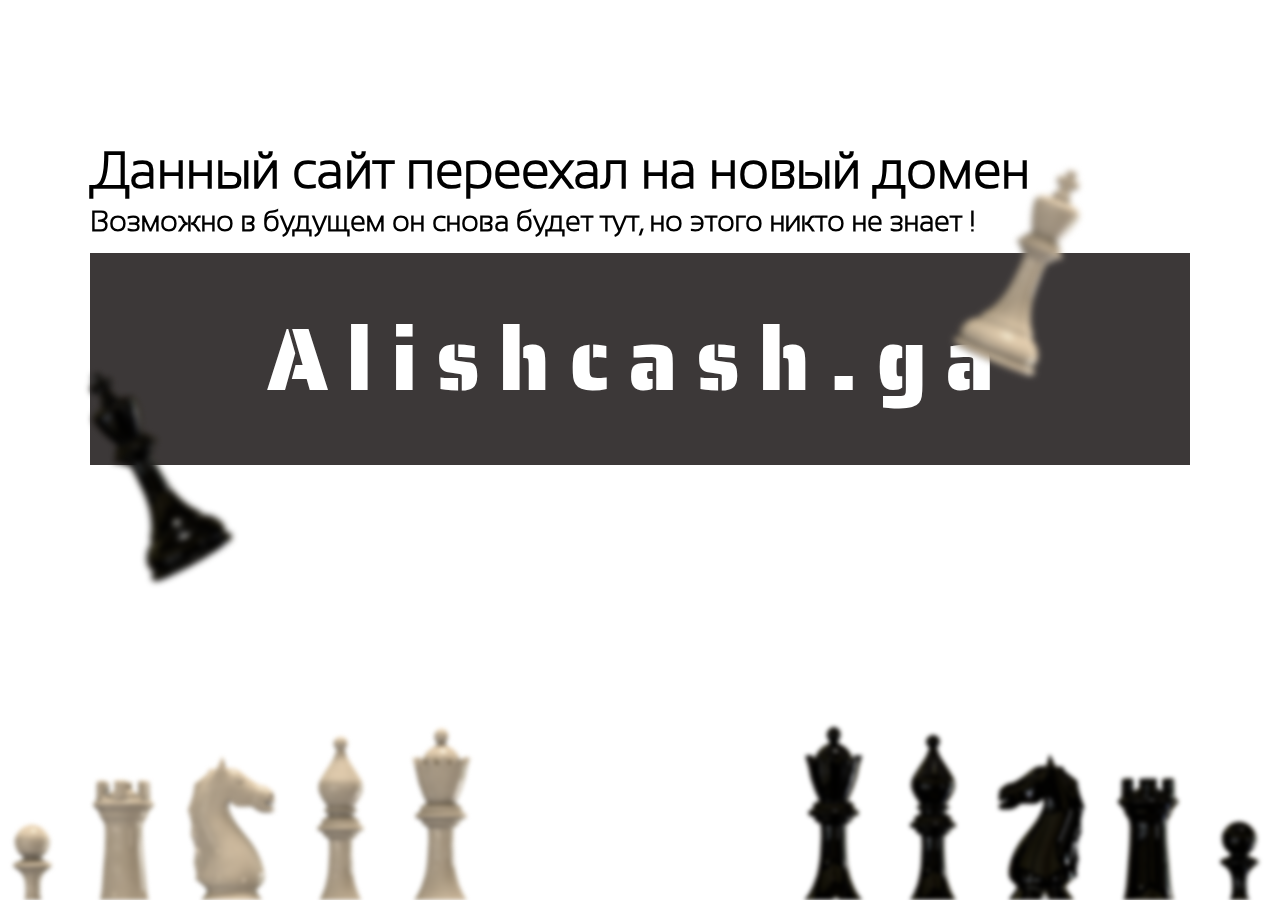
==== commit a4884baa: "gg" ====
--- a/AlishCash/index.html
+++ b/AlishCash/index.html
@@ -6,667 +6,41 @@
     <meta name="viewport" content="width=device-width, initial-scale=1.0">
     <title>AlishCash</title>
     <link rel="stylesheet" href="css/style.css">
-    <link rel="stylesheet" href="css/fullpage.min.css">
-    <link href="https://fonts.googleapis.com/css2?family=Rationale&display=swap" rel="stylesheet">
     <link rel="stylesheet" href="css/media.css">
     <link rel="stylesheet" href="css/animate.css">
-    <link rel="stylesheet" href="css/jquery.fancybox.min.css">
-    <link href="https://fonts.googleapis.com/css2?family=Roboto:wght@300;400;700;900&display=swap" rel="stylesheet">
+    <link rel="preconnect" href="https://fonts.gstatic.com">
+<link href="https://fonts.googleapis.com/css2?family=Saira+Stencil+One&display=swap" rel="stylesheet">
+
 </head>
 
 <body>
-    <div class="preloader">
-        <svg version="1.1" id="L7" xmlns="http://www.w3.org/2000/svg" xmlns:xlink="http://www.w3.org/1999/xlink" x="0px"
-            y="0px" viewBox="0 0 100 100" enable-background="new 0 0 100 100" xml:space="preserve">
-            <path fill="#fff" d="M31.6,3.5C5.9,13.6-6.6,42.7,3.5,68.4c10.1,25.7,39.2,38.3,64.9,28.1l-3.1-7.9c-21.3,8.4-45.4-2-53.8-23.3
-        c-8.4-21.3,2-45.4,23.3-53.8L31.6,3.5z">
-                <animateTransform attributeName="transform" attributeType="XML" type="rotate" dur="2s" from="0 50 50"
-                    to="360 50 50" repeatCount="indefinite" />
-            </path>
-            <path fill="#fff" d="M42.3,39.6c5.7-4.3,13.9-3.1,18.1,2.7c4.3,5.7,3.1,13.9-2.7,18.1l4.1,5.5c8.8-6.5,10.6-19,4.1-27.7
-        c-6.5-8.8-19-10.6-27.7-4.1L42.3,39.6z">
-                <animateTransform attributeName="transform" attributeType="XML" type="rotate" dur="1s" from="0 50 50"
-                    to="-360 50 50" repeatCount="indefinite" />
-            </path>
-            <path fill="#fff" d="M82,35.7C74.1,18,53.4,10.1,35.7,18S10.1,46.6,18,64.3l7.6-3.4c-6-13.5,0-29.3,13.5-35.3s29.3,0,35.3,13.5
-        L82,35.7z">
-                <animateTransform attributeName="transform" attributeType="XML" type="rotate" dur="2s" from="0 50 50"
-                    to="360 50 50" repeatCount="indefinite" />
-            </path>
-        </svg>
-    </div>
-    <div class="hamburger wow fadeInDownBig">
-        <span></span>
-        <span></span>
-        <span></span>
-    </div>
-    <div class="hamburger-menu">
-        <ul class="hamburger-link">
-            <li><a href="#Main">Главная</a></li>
-            <li><a href="reviews.html">Отзывы</a></li>
-            <li><a href="figma-projects.html">Проекты в Figma</a></li>
-            <!-- <li><a href="https://www.youtube.com/watch?v=14fMHICue5M" target="_blank">Поддержка</a></li> -->
-            <li><a href=""></a></li>
-            <li><a href=""></a></li>
-        </ul>
-    </div>
-    <div id="fullpage" class="scene">
-        <section class="section fp-noscroll header" id="header">
-            <div>
-            </div>
-            <div class="fixed">
-                <div class="obj-parallax obj-circle lax" data-lax-blur="0 00, 0 0, 200 30">
-                    <div data-depth=".2"" class=" layer">
-                        <div></div>
-                    </div>
-                    <div data-depth="-.1" class="layer">
-                        <div>
-                        </div>
-                    </div>
-                    <div data-depth="0.2" class="layer">
-                        <div></div>
-                    </div>
-                    <div data-depth="-0.05" class="layer">
-                        <div></div>
-                    </div>
-                    <div data-depth="0.1" class="layer">
-                        <div></div>
-                    </div>
-                    <div data-depth="0.1" class="layer">
-                        <div></div>
-                    </div>
-                </div>
-                <div class="container lax" data-lax-translate-y="0 0, 400 -400">
-                    <div class="navbar jc-sb wow fadeInDown
-                    ">
-                        <div class="logo-box">Alish<span>Cash</span></div>
-                        <div class="navbar-content jc-sb">
-                            <a href="tel:+77759844795" class="phone">+7 (775) 984 47 95</a>
-                            <div class="navbar-links jc-sb">
-                                <a target="_blank" href="https://vk.com/im?sel=401005219">
-                                    <svg version="1.1" id="Capa_1" xmlns="http://www.w3.org/2000/svg"
-                                        xmlns:xlink="http://www.w3.org/1999/xlink" x="0px" y="0px"
-                                        viewBox="0 0 511.962 511.962" style="enable-background:new 0 0 511.962 511.962;"
-                                        xml:space="preserve" width="30px" height="30px">
-                                        <g>
-                                            <g>
-                                                <path d="M507.399,370.471c-1.376-2.304-9.888-20.8-50.848-58.816c-42.88-39.808-37.12-33.344,14.528-102.176
-                                           c31.456-41.92,44.032-67.52,40.096-78.464c-3.744-10.432-26.88-7.68-26.88-7.68l-76.928,0.448c0,0-5.696-0.768-9.952,1.76
-                                           c-4.128,2.496-6.784,8.256-6.784,8.256s-12.192,32.448-28.448,60.032c-34.272,58.208-48,61.28-53.6,57.664
-                                           c-13.024-8.416-9.76-33.856-9.76-51.904c0-56.416,8.544-79.936-16.672-86.016c-8.384-2.016-14.528-3.36-35.936-3.584
-                                           c-27.456-0.288-50.72,0.096-63.872,6.528c-8.768,4.288-15.52,13.856-11.392,14.4c5.088,0.672,16.608,3.104,22.72,11.424
-                                           c7.904,10.72,7.616,34.848,7.616,34.848s4.544,66.4-10.592,74.656c-10.4,5.664-24.64-5.888-55.2-58.72
-                                           c-15.648-27.04-27.488-56.96-27.488-56.96s-2.272-5.568-6.336-8.544c-4.928-3.616-11.84-4.768-11.84-4.768l-73.152,0.448
-                                           c0,0-10.976,0.32-15.008,5.088c-3.584,4.256-0.288,13.024-0.288,13.024s57.28,133.984,122.112,201.536
-                                           c59.488,61.92,127.008,57.856,127.008,57.856h30.592c0,0,9.248-1.024,13.952-6.112c4.352-4.672,4.192-13.44,4.192-13.44
-                                           s-0.608-41.056,18.464-47.104c18.784-5.952,42.912,39.68,68.48,57.248c19.328,13.28,34.016,10.368,34.016,10.368l68.384-0.96
-                                           C488.583,400.807,524.359,398.599,507.399,370.471z" />
-                                            </g>
-                                        </g>
-                                        <g>
-                                        </g>
-                                        <g>
-                                        </g>
-                                        <g>
-                                        </g>
-                                        <g>
-                                        </g>
-                                        <g>
-                                        </g>
-                                        <g>
-                                        </g>
-                                        <g>
-                                        </g>
-                                        <g>
-                                        </g>
-                                        <g>
-                                        </g>
-                                        <g>
-                                        </g>
-                                        <g>
-                                        </g>
-                                        <g>
-                                        </g>
-                                        <g>
-                                        </g>
-                                        <g>
-                                        </g>
-                                        <g>
-                                        </g>
-                                    </svg>
-
-                                </a>
-                                <a target="_blank" href="https://telegram.me/Findelman"><svg id="Bold"
-                                        enable-background="new 0 0 24 24" height="25px" viewBox="0 0 24 24" width="25px"
-                                        xmlns="http://www.w3.org/2000/svg">
-                                        <path
-                                            d="m9.417 15.181-.397 5.584c.568 0 .814-.244 1.109-.537l2.663-2.545 5.518 4.041c1.012.564 1.725.267 1.998-.931l3.622-16.972.001-.001c.321-1.496-.541-2.081-1.527-1.714l-21.29 8.151c-1.453.564-1.431 1.374-.247 1.741l5.443 1.693 12.643-7.911c.595-.394 1.136-.176.691.218z" />
-                                        </svg></a>
-                                <a target="_blank" href="https://api.whatsapp.com/send?phone=77759844795"><svg
-                                        xmlns="http://www.w3.org/2000/svg" width="30px" height="30px"
-                                        viewBox="0 0 24 24">
-                                        <path
-                                            d="M.057 24l1.687-6.163c-1.041-1.804-1.588-3.849-1.587-5.946.003-6.556 5.338-11.891 11.893-11.891 3.181.001 6.167 1.24 8.413 3.488 2.245 2.248 3.481 5.236 3.48 8.414-.003 6.557-5.338 11.892-11.893 11.892-1.99-.001-3.951-.5-5.688-1.448l-6.305 1.654zm6.597-3.807c1.676.995 3.276 1.591 5.392 1.592 5.448 0 9.886-4.434 9.889-9.885.002-5.462-4.415-9.89-9.881-9.892-5.452 0-9.887 4.434-9.889 9.884-.001 2.225.651 3.891 1.746 5.634l-.999 3.648 3.742-.981zm11.387-5.464c-.074-.124-.272-.198-.57-.347-.297-.149-1.758-.868-2.031-.967-.272-.099-.47-.149-.669.149-.198.297-.768.967-.941 1.165-.173.198-.347.223-.644.074-.297-.149-1.255-.462-2.39-1.475-.883-.788-1.48-1.761-1.653-2.059-.173-.297-.018-.458.13-.606.134-.133.297-.347.446-.521.151-.172.2-.296.3-.495.099-.198.05-.372-.025-.521-.075-.148-.669-1.611-.916-2.206-.242-.579-.487-.501-.669-.51l-.57-.01c-.198 0-.52.074-.792.372s-1.04 1.016-1.04 2.479 1.065 2.876 1.213 3.074c.149.198 2.095 3.2 5.076 4.487.709.306 1.263.489 1.694.626.712.226 1.36.194 1.872.118.571-.085 1.758-.719 2.006-1.413.248-.695.248-1.29.173-1.414z" />
-                                        </svg></a>
-                            </div>
-                        </div>
-                    </div>
-                    <div class="main-title wow fadeInLeft" data-wow-delay=.8s>
-                        <h1>Меня зовут <span>Алишер</span></h1>
-                        <h1>Я занимаюсь <span>Web</span> - разработкой</h1>
-                        <h3>и это сайт портфолио обо мне</h3>
-                    </div>
-                    <div class="bottom-nav" data-wow-delay=2s>
-                        <a href="#SKILLS" class="wow fadeIn" data-wow-delay=2s>
-                            <svg width="61" height="68" viewBox="0 0 76 74" fill="none"
-                                xmlns="http://www.w3.org/2000/svg">
-                                <path
-                                    d="M38 72C58.1065 72 74.5 56.269 74.5 36.75C74.5 17.231 58.1065 1.5 38 1.5C17.8935 1.5 1.5 17.231 1.5 36.75C1.5 56.269 17.8935 72 38 72Z"
-                                    stroke="white" stroke-width="3" />
-                                <path d="M22.1667 25.0834L37.5834 37.1667L53.4167 25.0834" stroke="white"
-                                    stroke-width="2" />
-                                <path d="M17 37L37.8333 54.5L58.6667 37" stroke="white" stroke-width="2" />
-                            </svg>
-                        </a>
-
-                    </div>
-                </div>
-            </div>
-        </section>
-        <section class="section  skills">
-            <div class="obj-parallax obj-wave lax" data-lax-translate-x="-200 400, 0 0, 200 0"
-                data-lax-blur="-400 200, 0 0, 200 0" data-lax-anchor="self">
-                <div class="layer" data-depth=".1"><img src="./images/wave.png" alt=""></div>
-                <div class="layer" data-depth="-.2"><img src="./images/wave2.png" alt=""></div>
-            </div>
-            <div class="container lax" data-lax-translate="-400 -400 , 0 0, 200 0" data-lax-anchor="self">
-                <h1 class="wow fadeIn" data-wow-delay="0.3s">SKILLS</h1>
-                <div class="skills-content flex">
-                    <div class="sk-left ">
-                        <div class="wow fadeInLeft" data-wow-delay=".2s">
-                            <div class="sk-left-box  ">
-                                <div class="sk-3d">
-                                    <h3>Дизайн</h3>
-                                    <div class="p-left">
-                                        <h4>UI / UX</h4>
-                                        <div class="progress-bar">
-                                            <div></div>
-                                        </div>
-                                    </div>
-                                </div>
-                            </div>
-                        </div>
-                        <div class="wow fadeInLeft" data-wow-delay=".4s">
-                            <div class="sk-left-box ">
-                                <div class="sk-3d">
-                                    <h3>Верстка</h3>
-                                    <div class="p-left">
-                                        <h4>Html</h4>
-                                        <div class="progress-bar">
-                                            <div></div>
-                                        </div>
-                                        <h4>Css</h4>
-                                        <div class="progress-bar">
-                                            <div></div>
-                                        </div>
-                                        <h4>Javascript</h4>
-                                        <div class="progress-bar">
-                                            <div></div>
-                                        </div>
-                                    </div>
-                                </div>
-                            </div>
-                        </div>
-                    </div>
-                    <div class="sk-right wow fadeInRight" data-wow-delay=".8s">
-                        <h2>Я много работаю над:</h2>
-                        <div class="sk-right-box flex wow fadeInRight" data-wow-delay="1s">
-                            <div class="number">1</div>
-                            <div class="sk-rigt-p">
-                                <h2><span>Чистотой кода</span></h2>
-                                <p>Пишу понятный код, для того чтобы в <br>последующем другие люди могли его
-                                    <br>редактировать </p>
-                            </div>
-                        </div>
-                        <div class="sk-right-box flex wow fadeInRight" data-wow-delay="1.2s">
-                            <div class="number">2</div>
-                            <div class="sk-rigt-p">
-                                <h2><span>Без костылей</span></h2>
-                                <p>Работаю с новыми свойствами,<br>
-                                    и технологиями</p>
-                            </div>
-                        </div>
-                        <div class="sk-right-box flex wow fadeInRight" data-wow-delay="1.4s">
-                            <div class="number">3</div>
-                            <div class="sk-rigt-p">
-                                <h2><span>Делаю с душой</span></h2>
-                                <p>Всегда выкладываюсь<br>
-                                    по максимуму </p>
-                            </div>
-                        </div>
-                        <div class="sk-f-arrow wow bounceInUp" data-wow-delay="1.2s"></div>
-                        <div class="sk-r-arrow wow bounceInUp" data-wow-delay="1.5s">
-                        </div>
-                    </div>
-                </div>
-            </div>
-        </section>
-        <section class="section portfolio">
-            <div class="obj-parallax obj-triangle lax" data-lax-translate-x="-400 -400, 0 0, 200 0"
-                data-lax-blur="-400 200, 0 0, 200 0" data-lax-anchor="self">
-                <div class="layer" data-depth=".18"><img src="images/triangle3.png" alt=""></div>
-                <div class="layer" data-depth=".14"><img src="images/triangle2.png" alt=""></div>
-                <div class="layer" data-depth=".1"><img src="images/triangle.png" alt=""></div>
-                <div class="layer" data-depth=".2"><img src="images/triangle4.png" alt=""></div>
-                <div class="layer" data-depth=".1"><img src="images/triangle5.png" alt=""></div>
-            </div>
-            <div class="container lax" data-lax-translate-y=" -400 -400, 0 0, 200 0"
-                data-lax-translate-x=" -400 400, 0 0, 200 0" data-lax-anchor="self">
-                <h1 class="wow fadeIn" data-wow-delay="0.3s"><span>PORTFOLIO</span></h1>
-                <div class="slide">
-                    <h1 class="wow fadeIn" data-wow-delay="0.6s">Altrevel / <small>Frontend, design</small></h1>
-                    <div class="portfolio-content flex wow slideInLeft" data-wow-delay="0.9s">
-                        <div class="bg-frame">
-                            <a data-fancybox="gallery" href="images/al-full-bg.png"><img
-                                    src="./images/altravel-frame.png" alt=""> </a>
-                            <div class="iframe-portfolio">
-                                <iframe src="https://findelman.github.io/Altravel/" frameborder="0"></iframe>
-                            </div>
-                        </div>
-                        <div class="phone-frame">
-                            <a data-fancybox="gallery" href="images/all-full-p.png"><img
-                                    src="./images/altravel-bg_p.png" alt=""></a>
-                            <div class="iframe-portfolio">
-                                <iframe src="https://findelman.github.io/Altravel/" frameborder="0"></iframe>
-                            </div>
-                        </div>
-                        <div class="btn">
-                            <a href="https://findelman.github.io/Altravel/" target="_blank">СМОТРЕТЬ</a>
-                        </div>
-                    </div>
-                </div>
-                <div class="slide">
-                    <h1>Maxstudio / <small>Frontend, design</small></h1>
-                    <div class="portfolio-content flex">
-                        <div class="bg-frame">
-                            <a data-fancybox="gallery2" href="images/maxstudio-full.png"><img
-                                    src="./images/maxstudio-frame.png" alt=""> </a>
-                                                                <div class="iframe-portfolio">
-                                <iframe src="https://findelman.github.io/MaxStudio/" frameborder="0"></iframe>
-                            </div>
-                        </div>
-                        <div class="phone-frame">
-                            <a data-fancybox="gallery2" href="images/maxstudio-full-p.png"><img
-                                    src="./images/maxstudio-frame-p.png" alt=""></a>
-                                                                <div class="iframe-portfolio">
-                                <iframe src="https://findelman.github.io/MaxStudio/" frameborder="0"></iframe>
-                            </div>
-                        </div>
-                        <div class="btn">
-                            <a href="https://findelman.github.io/MaxStudio/" target="_blank">СМОТРЕТЬ</a>
-                        </div>
-                    </div>
-                </div>
-                <div class="slide">
-                    <h1>Dream House / <small>Frontend, design</small></h1>
-                    <div class="portfolio-content flex">
-                        <div class="bg-frame">
-                            <a data-fancybox="gallery3" href="images/dhouse.png"> <img src="./images/dhouse2.png"
-                                    alt=""></a>
-                        </div>
-                        <div class="phone-frame">
-                            <a data-fancybox="gallery3" href="images/phone-dh.png"><img src="./images/phone-bg2.png"
-                                    alt=""></a>
-                        </div>
-                        <div class="btn">
-                            <a href="">СМОТРЕТЬ</a>
-                        </div>
-                    </div>
-                </div>
-        </section>
-        <section class="section  price">
-            <div class="obj-parallax obj-square lax" data-lax-translate-x="-200 400, 0 0, 200 0"
-                data-lax-blur="-400 200, 0 0, 200 0" data-lax-anchor="self">
-                <div class="layer" data-depth=".18"><img src="images/square3.png" alt=""></div>
-                <div class="layer" data-depth=".14"><img src="images/square2.png" alt=""></div>
-                <div class="layer" data-depth=".1"><img src="images/square.png" alt=""></div>
-            </div>
-            <div class="tabs-center">
-                <ul class="tabs">
-                    <li class="active tabs1">
-
-                        <a href="">
-                            <img src="./images/pr-box-1.svg" alt="">
-                            Разработка</a>
-                    </li>
-                    <li class="tabs2">
-                        <a href="">
-                            <svg width="205" height="201" viewBox="0 0 235 221" fill="none"
-                                xmlns="http://www.w3.org/2000/svg">
-                                <path
-                                    d="M231.328 23.7917L210.343 3.19647C208.176 1.06706 205.327 0 202.483 0C199.639 0 196.794 1.06234 194.628 3.19174L177.841 19.6415L214.542 55.6478L231.328 39.2027C235.666 34.9439 235.666 28.0364 231.328 23.7917Z"
-                                    fill="#CDAFDF" />
-                                <path
-                                    d="M68.8745 126.532L105.58 162.543L206.687 63.3628L169.982 27.3518L68.8745 126.532Z"
-                                    fill="#CDAFDF" />
-                                <path d="M60.9526 134.237L53.1167 177.921L97.6577 170.244L60.9526 134.237Z"
-                                    fill="#CDAFDF" />
-                                <path
-                                    d="M162.42 197.388H24.0265V61.3797H121.694L145.764 37.7721H15.5372C6.99031 37.7721 0 44.6419 0 53.0415V205.731C0 214.13 6.99031 221 15.5372 221H170.905C179.452 221 186.442 214.13 186.442 205.731V96.5644L162.42 120.13V197.388Z"
-                                    fill="#CDAFDF" />
-                            </svg>Дизайн</a>
-                    </li>
-                    <li class="tabs3">
-                        <a href="">
-                            <svg width="172" height="168" viewBox="0 0 172 168" fill="none"
-                                xmlns="http://www.w3.org/2000/svg">
-                                <path
-                                    d="M141.623 47.0775L124.319 28.443L144.507 9.69729L135.044 0.23468L102.909 11.7398V49.5979L2.71433 145.306C0.724909 147.206 -3.59006 151.329 5.95466 161.321C15.5005 171.313 19.8144 167.191 21.8038 165.29L122.266 69.3279H162.881L172 37.1922L162.499 27.6908L141.623 47.0775Z"
-                                    fill="#CCA2A2" />
-                                <path
-                                    d="M103.892 91.3965L84.3452 110.944L141.311 164.811C142.949 166.361 146.502 169.722 156.089 159.769C165.674 149.819 162.12 146.458 160.481 144.908L103.892 91.3965Z"
-                                    fill="#CCA2A2" />
-                                <path
-                                    d="M73.9055 69.6366L25.6454 21.376L19.7083 10.1008L7.05956 6.5314L1.35791 12.2331L4.92726 24.8818L16.2025 30.8189L64.4631 79.079L73.9055 69.6366Z"
-                                    fill="#CCA2A2" />
-                            </svg>Поддержка</a>
-                    </li>
-                </ul>
-                <div class="tabs-content">
-                    <div class="tabs-panel active" data-index="0">
-                        <div class="tabs-title">Этапы разработки сайта :</div>
-                        <div class="tabs-wrapper grid">
-                            <div class="tabs-box flex">
-                                <div class="number">
-                                    1
-                                </div>
-                                <div class="tab-task">
-                                    <div class="tabs-task-title">
-                                        Цель сайта, и его задачи
-                                    </div>
-                                    <p>1. Для чего </p>
-                                    <p>2. Что должен уметь</p>
-                                </div>
-                            </div>
-                            <div class="tabs-box flex">
-                                <div class="number">
-                                    2
-                                </div>
-                                <div class="tab-task">
-                                    <div class="tabs-task-title">
-                                        Проектирование
-                                    </div>
-                                    <p>1. Визуализация задач</p>
-                                </div>
-                            </div>
-                            <div class="tabs-box flex">
-                                <div class="number">
-                                    3
-                                </div>
-                                <div class="tab-task">
-                                    <div class="tabs-task-title">
-                                        Дизайн
-                                    </div>
-                                    <p>1. Стиль сайта</p>
-                                    <p>2. Создание дизайна</p>
-                                </div>
-                            </div>
-                            <div class="tabs-box flex">
-                                <div class="number">
-                                    4
-                                </div>
-                                <div class="tab-task">
-                                    <div class="tabs-task-title">
-                                        Верстка
-                                    </div>
-                                    <p>1. Создание сайта</p>
-                                    <p>2. Выгрузка на хостинг</p>
-                                </div>
-                            </div>
-                        </div>
-                    </div>
-                    <div class="tabs-panel" data-index="1">
-                        <div class="tabs-title">Этапы создания дизайна :</div>
-                        <div class="tabs-wrapper grid">
-                            <div class="tabs-box flex">
-                                <div class="number">
-                                    1
-                                </div>
-                                <div class="tab-task">
-                                    <div class="tabs-task-title">
-                                        Тематика сайта
-                                    </div>
-                                    <p>1. Подбор стиля</p>
-                                    <p>2. Анализ конкурентов</p>
-                                </div>
-                            </div>
-                            <div class="tabs-box flex">
-                                <div class="number">
-                                    2
-                                </div>
-                                <div class="tab-task">
-                                    <div class="tabs-task-title">
-                                        Задачи и функции
-                                    </div>
-                                    <p>1. Постоновка целей</p>
-                                    <p>2. Разработка функционала</p>
-                                </div>
-                            </div>
-                            <div class="tabs-box flex">
-                                <div class="number">
-                                    3
-                                </div>
-                                <div class="tab-task">
-                                    <div class="tabs-task-title">
-                                        Адаптив
-                                    </div>
-                                    <p>1. Создание мобильной и планшетной
-                                        версии макета</p>
-                                </div>
-                            </div>
-                        </div>
-                    </div>
-                    <div class="tabs-panel" data-index="2">
-                        <div class="tabs-title">Поддержка включает в себя :</div>
-                        <div class="tabs-wrapper grid">
-                            <div class="tabs-box flex">
-                                <div class="number">
-                                    1
-                                </div>
-                                <div class="tab-task">
-                                    <div class="tabs-task-title">
-                                        Наблюдение
-                                    </div>
-                                    <p>1. Наблюдаю за сайтом</p>
-                                    <p>2. Просматриваю трафик</p>
-                                </div>
-                            </div>
-                            <div class="tabs-box flex">
-                                <div class="number">
-                                    2
-                                </div>
-                                <div class="tab-task">
-                                    <div class="tabs-task-title">
-                                        Коррективы
-                                    </div>
-                                    <p>1. Вношу исправления
-                                        по вашей нужде</p>
-
-                                </div>
-                            </div>
-                        </div>
-                    </div>
-                </div>
-            </div>
-            <div class="tabs-container">
-                <div class="close"></div>
-
-            </div>
-            <div class="container lax" data-lax-translate="-400 -400 , 0 0, 200 0" data-lax-anchor="self">
-                <h1 class="wow fadeIn" data-wow-delay="0.3s">SERVICE</h1>
-                <h1 class="wow fadeIn" data-wow-delay="0.6s">Я предостовляю услуги</h1>
-                <div class="price-content jc-sb">
-                    <div class="price-box wow fadeInLeft" data-wow-delay="0.9s">
-                        <svg width="241" height="230" viewBox="0 0 241 230" fill="none"
-                            xmlns="http://www.w3.org/2000/svg">
-                            <g clip-path="url(#clip0)">
-                                <path
-                                    d="M218.406 172.5V46.2875C218.387 44.8971 218.078 43.5242 217.498 42.2486C216.918 40.973 216.078 39.8203 215.027 38.8572C213.975 37.8942 212.734 37.1402 211.375 36.639C210.016 36.1377 208.566 35.8993 207.11 35.9375H33.8908C32.4343 35.8993 30.9843 36.1377 29.6252 36.639C28.266 37.1402 27.0249 37.8942 25.9737 38.8572C24.9226 39.8203 24.0825 40.973 23.5023 42.2486C22.9221 43.5242 22.6133 44.8971 22.5939 46.2875V172.5H0.000162713V175.663C-0.0205779 180.474 1.94223 185.101 5.46486 188.543C8.98749 191.986 13.7874 193.968 18.8283 194.063H222.172C227.213 193.968 232.013 191.986 235.535 188.543C239.058 185.101 241.021 180.474 241 175.663V172.5H218.406ZM30.1252 46.2875C30.1437 45.8403 30.2573 45.4013 30.4589 44.9971C30.6605 44.593 30.9461 44.2322 31.2982 43.9365C31.6502 43.6408 32.0616 43.4164 32.5072 43.2769C32.9529 43.1374 33.4236 43.0857 33.8908 43.125H207.11C207.577 43.0857 208.047 43.1374 208.493 43.2769C208.939 43.4164 209.35 43.6408 209.702 43.9365C210.054 44.2322 210.34 44.593 210.541 44.9971C210.743 45.4013 210.857 45.8403 210.875 46.2875V172.5H30.1252V46.2875ZM18.8283 186.875C16.5302 186.748 14.3159 186.006 12.4382 184.735C10.5605 183.464 9.09508 181.715 8.20923 179.688H105.438V186.875H18.8283ZM222.172 186.875H135.563V179.688H232.791C231.905 181.715 230.44 183.464 228.562 184.735C226.684 186.006 224.47 186.748 222.172 186.875Z"
-                                    fill="#001AFF" />
-                                <path
-                                    d="M37.6562 165.312H203.344V50.3125H37.6562V165.312ZM45.1875 57.5H195.812V158.125H45.1875V57.5Z"
-                                    fill="#001AFF" />
-                            </g>
-                            <defs>
-                                <clipPath id="clip0">
-                                    <rect width="241" height="230" fill="white" />
-                                </clipPath>
-                            </defs>
-                        </svg>
+<header>
 
 
-                        <h2>Разработка </h2>
-                        <p>Делаю frontend, минимальный
-                            backend</p>
-                        <a href="#SERVICE" class="tab_btn tab_btn1">подробнее</a>
-                    </div>
-                    <div class="price-box wow fadeInRight" data-wow-delay="1.2s">
-                        <svg width="205" height="201" viewBox="0 0 235 221" fill="none"
-                            xmlns="http://www.w3.org/2000/svg">
-                            <path
-                                d="M231.328 23.7917L210.343 3.19647C208.176 1.06706 205.327 0 202.483 0C199.639 0 196.794 1.06234 194.628 3.19174L177.841 19.6415L214.542 55.6478L231.328 39.2027C235.666 34.9439 235.666 28.0364 231.328 23.7917Z"
-                                fill="#CDAFDF" />
-                            <path d="M68.8745 126.532L105.58 162.543L206.687 63.3628L169.982 27.3518L68.8745 126.532Z"
-                                fill="#CDAFDF" />
-                            <path d="M60.9526 134.237L53.1167 177.921L97.6577 170.244L60.9526 134.237Z"
-                                fill="#CDAFDF" />
-                            <path
-                                d="M162.42 197.388H24.0265V61.3797H121.694L145.764 37.7721H15.5372C6.99031 37.7721 0 44.6419 0 53.0415V205.731C0 214.13 6.99031 221 15.5372 221H170.905C179.452 221 186.442 214.13 186.442 205.731V96.5644L162.42 120.13V197.388Z"
-                                fill="#CDAFDF" />
-                        </svg>
+    <div class="bgblur"></div>
+    <div class="container scene">
+        <h1>Данный сайт переехал на новый домен 
+        </h1>
+        <h2>Возможно в будущем он снова будет тут, но этого никто не знает !
+        </h2>
+        <div class="site-link">
+            <a href="https://alishcash.ga/" data-text="Alishcash.ga">Alishcash.ga</a>
+        </div>
+        <div class="img-paral layer" data-depth="-.2" >
+            <img src="images/black-king.png" alt="">
+        </div>
+        <div class="img-paral layer" data-depth=".2">
+            <img src="images/white-king.png" alt="">
+        </div>
+    </div>
 
-                        <h2>Дизайн </h2>
-                        <p>Делаю адаптивный и удобный
-                            дизайн для вашего сайта</p>
-                        <a href="#SERVICE" class="tab_btn tab_btn2">подробнее</a>
-                    </div>
-                    <div class="price-box wow fadeInUp" data-wow-delay="1.5s">
-                        <svg width="172" height="168" viewBox="0 0 172 168" fill="none"
-                            xmlns="http://www.w3.org/2000/svg">
-                            <path
-                                d="M141.623 47.0775L124.319 28.443L144.507 9.69729L135.044 0.23468L102.909 11.7398V49.5979L2.71433 145.306C0.724909 147.206 -3.59006 151.329 5.95466 161.321C15.5005 171.313 19.8144 167.191 21.8038 165.29L122.266 69.3279H162.881L172 37.1922L162.499 27.6908L141.623 47.0775Z"
-                                fill="#CCA2A2" />
-                            <path
-                                d="M103.892 91.3965L84.3452 110.944L141.311 164.811C142.949 166.361 146.502 169.722 156.089 159.769C165.674 149.819 162.12 146.458 160.481 144.908L103.892 91.3965Z"
-                                fill="#CCA2A2" />
-                            <path
-                                d="M73.9055 69.6366L25.6454 21.376L19.7083 10.1008L7.05956 6.5314L1.35791 12.2331L4.92726 24.8818L16.2025 30.8189L64.4631 79.079L73.9055 69.6366Z"
-                                fill="#CCA2A2" />
-                        </svg>
+</header>
 
-                        <h2>Поддержка </h2>
-                        <p>Наблюдаю за сайтом, и его работоспособностью</p>
-                        <a href="#SERVICE" class="tab_btn tab_btn3">подробнее</a>
-                    </div>
-                </div>
-            </div>
-        </section>
-        <section class="section contact">
-            <div class="obj-parallax obj-hexagon">
-                <div class="layer" data-depth=".3"><img src="images/hexagon.png" alt=""></div>
-                <div class="layer" data-depth=".2"><img src="images/hexagon2.png" alt=""></div>
-                <div class="layer" data-depth=".1"><img src="images/pentagon.png" alt=""></div>
-            </div>
-            <div class="container">
-                <h1 class="wow fadeIn" data-wow-delay="0.3s">CONTACT</h1>
-                <div class="contact-panel wow fadeIn" data-wow-delay="1.5s">
-                    <a href="tel:+77759844795" class="phone">+7 (775) 984 47 95</a>
-                    <div class="navbar-links flex">
-                        <a target="_blank" href="https://vk.com/im?sel=401005219">
-                            <svg version="1.1" id="Capa_1" xmlns="http://www.w3.org/2000/svg"
-                                xmlns:xlink="http://www.w3.org/1999/xlink" x="0px" y="0px" viewBox="0 0 511.962 511.962"
-                                style="enable-background:new 0 0 511.962 511.962;" xml:space="preserve" width="30px"
-                                height="30px">
-                                <g>
-                                    <g>
-                                        <path d="M507.399,370.471c-1.376-2.304-9.888-20.8-50.848-58.816c-42.88-39.808-37.12-33.344,14.528-102.176
-                               c31.456-41.92,44.032-67.52,40.096-78.464c-3.744-10.432-26.88-7.68-26.88-7.68l-76.928,0.448c0,0-5.696-0.768-9.952,1.76
-                               c-4.128,2.496-6.784,8.256-6.784,8.256s-12.192,32.448-28.448,60.032c-34.272,58.208-48,61.28-53.6,57.664
-                               c-13.024-8.416-9.76-33.856-9.76-51.904c0-56.416,8.544-79.936-16.672-86.016c-8.384-2.016-14.528-3.36-35.936-3.584
-                               c-27.456-0.288-50.72,0.096-63.872,6.528c-8.768,4.288-15.52,13.856-11.392,14.4c5.088,0.672,16.608,3.104,22.72,11.424
-                               c7.904,10.72,7.616,34.848,7.616,34.848s4.544,66.4-10.592,74.656c-10.4,5.664-24.64-5.888-55.2-58.72
-                               c-15.648-27.04-27.488-56.96-27.488-56.96s-2.272-5.568-6.336-8.544c-4.928-3.616-11.84-4.768-11.84-4.768l-73.152,0.448
-                               c0,0-10.976,0.32-15.008,5.088c-3.584,4.256-0.288,13.024-0.288,13.024s57.28,133.984,122.112,201.536
-                               c59.488,61.92,127.008,57.856,127.008,57.856h30.592c0,0,9.248-1.024,13.952-6.112c4.352-4.672,4.192-13.44,4.192-13.44
-                               s-0.608-41.056,18.464-47.104c18.784-5.952,42.912,39.68,68.48,57.248c19.328,13.28,34.016,10.368,34.016,10.368l68.384-0.96
-                               C488.583,400.807,524.359,398.599,507.399,370.471z" />
-                                    </g>
-                                </g>
-                                <g>
-                                </g>
-                                <g>
-                                </g>
-                                <g>
-                                </g>
-                                <g>
-                                </g>
-                                <g>
-                                </g>
-                                <g>
-                                </g>
-                                <g>
-                                </g>
-                                <g>
-                                </g>
-                                <g>
-                                </g>
-                                <g>
-                                </g>
-                                <g>
-                                </g>
-                                <g>
-                                </g>
-                                <g>
-                                </g>
-                                <g>
-                                </g>
-                                <g>
-                                </g>
-                            </svg>
+    <script src="https://code.jquery.com/jquery-3.5.1.min.js"></script>
+    <script src="js/parallax.js"></script>
+    <script src="js/wowminjs.js"></script>
 
-                        </a>
-                        <a target="_blank" href="https://telegram.me/Findelman"><svg id="Bold"
-                                enable-background="new 0 0 24 24" height="25px" viewBox="0 0 24 24" width="25px"
-                                xmlns="http://www.w3.org/2000/svg">
-                                <path
-                                    d="m9.417 15.181-.397 5.584c.568 0 .814-.244 1.109-.537l2.663-2.545 5.518 4.041c1.012.564 1.725.267 1.998-.931l3.622-16.972.001-.001c.321-1.496-.541-2.081-1.527-1.714l-21.29 8.151c-1.453.564-1.431 1.374-.247 1.741l5.443 1.693 12.643-7.911c.595-.394 1.136-.176.691.218z" />
-                                </svg></a>
-                        <a target="_blank" href="https://api.whatsapp.com/send?phone=77759844795"><svg
-                                xmlns="http://www.w3.org/2000/svg" width="30px" height="30px" viewBox="0 0 24 24">
-                                <path
-                                    d="M.057 24l1.687-6.163c-1.041-1.804-1.588-3.849-1.587-5.946.003-6.556 5.338-11.891 11.893-11.891 3.181.001 6.167 1.24 8.413 3.488 2.245 2.248 3.481 5.236 3.48 8.414-.003 6.557-5.338 11.892-11.893 11.892-1.99-.001-3.951-.5-5.688-1.448l-6.305 1.654zm6.597-3.807c1.676.995 3.276 1.591 5.392 1.592 5.448 0 9.886-4.434 9.889-9.885.002-5.462-4.415-9.89-9.881-9.892-5.452 0-9.887 4.434-9.889 9.884-.001 2.225.651 3.891 1.746 5.634l-.999 3.648 3.742-.981zm11.387-5.464c-.074-.124-.272-.198-.57-.347-.297-.149-1.758-.868-2.031-.967-.272-.099-.47-.149-.669.149-.198.297-.768.967-.941 1.165-.173.198-.347.223-.644.074-.297-.149-1.255-.462-2.39-1.475-.883-.788-1.48-1.761-1.653-2.059-.173-.297-.018-.458.13-.606.134-.133.297-.347.446-.521.151-.172.2-.296.3-.495.099-.198.05-.372-.025-.521-.075-.148-.669-1.611-.916-2.206-.242-.579-.487-.501-.669-.51l-.57-.01c-.198 0-.52.074-.792.372s-1.04 1.016-1.04 2.479 1.065 2.876 1.213 3.074c.149.198 2.095 3.2 5.076 4.487.709.306 1.263.489 1.694.626.712.226 1.36.194 1.872.118.571-.085 1.758-.719 2.006-1.413.248-.695.248-1.29.173-1.414z" />
-                                </svg></a>
-                    </div>
-                </div>
-                <div class="form-title wow fadeInDown" data-wow-delay="0.6s">
-                    Напишите мне о своем проекте
-                    <p>Я отвечу вам при первой же возможности</p>
-                </div>
-                <form action="" class="main-form wow fadeInUp" data-wow-delay=".8s">
-                    <input type="text" placeholder="Имя" required><input type="email" placeholder="Email" required>
-                    <textarea name="" id="" cols="91" rows="3" placeholder="Сообщение" required></textarea>
-                    <input type="submit" value="ОТПРАВИТЬ">
-                </form>
-            </div>
-        </section>
-    </div>
-    <script src="https://code.jquery.com/jquery-3.5.1.min.js"></script>
-    <script src="js/fullpage.min.js"></script>
-    <script src="js/scrolloverflow.min.js"></script>
-    <script src="js/wowminjs.js"></script>
-    <script src="js/jquery.fancybox.min.js"></script>
     <script src="js/js.js"></script>
-
 </body>
 
 </html>--- a/AlishCash/css/style.css
+++ b/AlishCash/css/style.css
@@ -5,1242 +5,269 @@
     list-style: none;
     -webkit-box-sizing: border-box;
     box-sizing: border-box;
-    font-family: 'Roboto', sans-serif;
-}
-
-body {
-    background: linear-gradient(196.89deg, #4249E0 -9.31%, rgba(68, 43, 122, 0.426222) 38.22%, rgba(47, 176, 138, 0.36) 52.92%, rgba(47, 114, 176, 0.36) 65.16%, rgba(95, 135, 158, 0.36) 73.09%, rgba(157, 143, 68, 0.36) 87.97%), #3D1A61;
-    cursor: default;
-    overflow: hidden !important;
-}
-
-h4 {
-    font-size: 2.5vmax;
-    font-weight: 300;
-}
+    font-family: RalewayRegular;
+}
+@font-face {
+    font-family: "RalewayRegular"; 
+    src: url("../fonts/Sansation_Light.ttf") format("truetype"); 
+    font-style: normal; 
+    font-weight: normal; 
+    } 
 
 h1 {
-    font-size: 4.8vmax;
-}
-
-h3 {
-    font-size: 3.4vmax;
-    font-weight: 300;
-}
-
-p {
-    font-size: 2.2vmax;
-    font-weight: 100;
-}
-
+    font-size: 51px;
+    margin-bottom: 5px;
+}
 h2 {
-    font-size: 3.33vmax;
-}
-
-a {
-    color: white;
-    font-size: 1.4vmax;
-}
-
-section {
-    color: white;
-}
-
-.container {
-    padding: 30px 35px 0px 10px;
-    max-width: 1450px;
-    margin: 0 auto;
-}
-
-.header {
+    margin-bottom: 15px;
+    font-size: 29px;
+}
+.bgblur {
+    position: absolute;
+    width: 100%;
+    height: 100%;
+    background: bottom / contain no-repeat url(../images/figure.png);
+    filter: blur(2px);
+    transition: 500ms;
+}
+header {
     overflow: hidden;
     position: relative;
-}
-
-.fixed {
-    width: 100%;
-    position: absolute;
+    height: 100vh;
+    /* background: bottom / auto no-repeat url(../images/figure.png); */
+}
+.site-link {
+    padding: 44px;
+    text-align: center;
+    background: #3C3838;
+}
+.site-link a {
+    position: relative;
+    letter-spacing: 0.205em;
+    color:white;
+    font-size: 109px;
+    font-family: 'Saira Stencil One', cursive;
+}
+.container {
+    height: 100%;
+    padding: 11% 7%;
+}
+img {    filter: blur(3px);
+    transition: 800ms;
+    position: absolute;
+}
+
+.site-link:hover ~ .img-paral:nth-child(4) img {
+    filter: unset;
+       animation: unset;
+       transform: rotate(27deg) scale(1.5);
+       margin-top: unset;
+       margin-left: 50%;
+    
+}
+.site-link:hover ~ .img-paral:nth-child(5) img {
+    filter: unset;
+    animation: unset;
+       transform: rotate(-23deg) scale(1.5);
+       margin-left: 35%;
+    margin-top: 0%;
+    }
+.site-link:hover ~ .img-paral {
+    z-index: -1000 ;
+}
+@keyframes move {
+	0% {
+		transform: rotate(-25deg)
+	}
+	100% {
+		transform: rotate(25deg)
+	}
+}
+.img-paral:nth-child(4) img {
+    animation: 4s move infinite alternate linear;
+    margin-top: -11%;
+    margin-left: -5%;
+}
+
+
+.img-paral:nth-child(5) img {
+    margin-left: 78%;
+    margin-top: -29%;
+    animation: 4s move infinite alternate-reverse linear;
+
+}
+.layer {
+    position: relative !important;
+}
+
+
+.glitch {
+    color: white;
+    font-size: 100px;
+    position: relative;
+    width: 400px;
+    margin: 0 auto;
+  }
+  
+  @keyframes noise-anim {
+    0% {
+      clip: rect(28px, 9999px, 59px, 0);
+    }
+    5% {
+      clip: rect(32px, 9999px, 79px, 0);
+    }
+    10% {
+      clip: rect(71px, 9999px, 60px, 0);
+    }
+    15% {
+      clip: rect(73px, 9999px, 69px, 0);
+    }
+    20% {
+      clip: rect(53px, 9999px, 67px, 0);
+    }
+    25% {
+      clip: rect(89px, 9999px, 65px, 0);
+    }
+    30% {
+      clip: rect(71px, 9999px, 86px, 0);
+    }
+    35% {
+      clip: rect(99px, 9999px, 84px, 0);
+    }
+    40% {
+      clip: rect(61px, 9999px, 58px, 0);
+    }
+    45% {
+      clip: rect(58px, 9999px, 84px, 0);
+    }
+    50% {
+      clip: rect(74px, 9999px, 2px, 0);
+    }
+    55% {
+      clip: rect(72px, 9999px, 64px, 0);
+    }
+    60% {
+      clip: rect(47px, 9999px, 98px, 0);
+    }
+    65% {
+      clip: rect(54px, 9999px, 13px, 0);
+    }
+    70% {
+      clip: rect(9px, 9999px, 92px, 0);
+    }
+    75% {
+      clip: rect(39px, 9999px, 93px, 0);
+    }
+    80% {
+      clip: rect(66px, 9999px, 47px, 0);
+    }
+    85% {
+      clip: rect(7px, 9999px, 93px, 0);
+    }
+    90% {
+      clip: rect(64px, 9999px, 19px, 0);
+    }
+    95% {
+      clip: rect(77px, 9999px, 46px, 0);
+    }
+    100% {
+      clip: rect(23px, 9999px, 80px, 0);
+    }
+  }
+
+  
+  @keyframes noise-anim-2 {
+    0% {
+      clip: rect(80px, 9999px, 85px, 0);
+    }
+    5% {
+      clip: rect(69px, 9999px, 96px, 0);
+    }
+    10% {
+      clip: rect(16px, 9999px, 75px, 0);
+    }
+    15% {
+      clip: rect(18px, 9999px, 94px, 0);
+    }
+    20% {
+      clip: rect(6px, 9999px, 44px, 0);
+    }
+    25% {
+      clip: rect(85px, 9999px, 97px, 0);
+    }
+    30% {
+      clip: rect(13px, 9999px, 11px, 0);
+    }
+    35% {
+      clip: rect(5px, 9999px, 47px, 0);
+    }
+    40% {
+      clip: rect(44px, 9999px, 95px, 0);
+    }
+    45% {
+      clip: rect(52px, 9999px, 50px, 0);
+    }
+    50% {
+      clip: rect(81px, 9999px, 60px, 0);
+    }
+    55% {
+      clip: rect(8px, 9999px, 56px, 0);
+    }
+    60% {
+      clip: rect(92px, 9999px, 35px, 0);
+    }
+    65% {
+      clip: rect(78px, 9999px, 46px, 0);
+    }
+    70% {
+      clip: rect(32px, 9999px, 8px, 0);
+    }
+    75% {
+      clip: rect(95px, 9999px, 96px, 0);
+    }
+    80% {
+      clip: rect(17px, 9999px, 55px, 0);
+    }
+    85% {
+      clip: rect(36px, 9999px, 60px, 0);
+    }
+    90% {
+      clip: rect(99px, 9999px, 98px, 0);
+    }
+    95% {
+      clip: rect(85px, 9999px, 23px, 0);
+    }
+    100% {
+      clip: rect(22px, 9999px, 36px, 0);
+    }
+  }
+  .site-link a:before {
+    content: attr(data-text);
+    position: absolute;
+    left: -2px;
+    text-shadow: 1px 0 blue;
     top: 0;
-}
-
-.logo-box {
-    font-family: 'Rationale', sans-serif;
-    font-size: 50px;
-}
-
-.logo-box span {
-    font-family: 'Rationale', sans-serif;
-}
-
-span {
-    color: #FFA800;
-}
-
-.jc-sb {
-    display: -webkit-box;
-    display: -ms-flexbox;
-    display: flex;
-    -webkit-box-align: center;
-    -ms-flex-align: center;
-    align-items: center;
-    -webkit-box-pack: justify;
-    -ms-flex-pack: justify;
-    justify-content: space-between;
-    -ms-flex-wrap: wrap;
-    flex-wrap: wrap;
-}
-
-.navbar-links svg {
-    position: relative;
-    fill: white;
-    -webkit-transition: 500ms;
-    -o-transition: 500ms;
-    transition: 500ms;
-}
-
-.navbar-links a {
-    display: -webkit-box;
-    display: -ms-flexbox;
-    display: flex;
-    -webkit-box-align: center;
-    -ms-flex-align: center;
-    align-items: center;
-    -webkit-box-pack: center;
-    -ms-flex-pack: center;
-    justify-content: center;
-    position: relative;
-    margin: 0px 16px;
-}
-
-.navbar-links a:before {
-    border-radius: 50%;
-    content: '';
-    position: absolute;
-    width: 50px;
-    height: 50px;
-    background: #00A3FF;
-    -webkit-transition: 600ms;
-    -o-transition: 600ms;
-    transition: 600ms;
-}
-
-.phone {
-    margin-right: 27px;
-}
-
-.navbar-content {
-    margin-right: 45px;
-}
-
-.navbar-links a:hover:before {
-    -webkit-transform: scale(0);
-    -ms-transform: scale(0);
-    transform: scale(0);
-}
-
-.navbar-links a:hover svg {
-    -webkit-transform: scale(1.6);
-    -ms-transform: scale(1.6);
-    transform: scale(1.6);
-}
-
-.hamburger {
-    cursor: pointer;
-    display: -webkit-box;
-    display: -ms-flexbox;
-    display: flex;
-    top: 41px;
-    right: 25px;
-    z-index: 12;
-    position: fixed;
-    -webkit-box-orient: vertical;
-    -webkit-box-direction: normal;
-    -ms-flex-flow: column;
-    flex-flow: column;
-    -webkit-box-align: end;
-    -ms-flex-align: end;
-    align-items: flex-end;
-}
-
-.active.hamburger span:nth-child(2) {
-    display: none;
-}
-
-.active.hamburger span:nth-child(3) {
-    transform: rotate(45deg) translate(0px, -10px);
-    width: 50px;
-}
-
-.active.hamburger span:nth-child(1) {
-    transform: rotate(-45deg) translate(0px, 10px)
-}
-
-.active~.hamburger-menu {
-    opacity: 1;
-    visibility: visible;
-}
-
-.hamburger-menu {
-    visibility: hidden;
-    height: 100%;
-    transition: 800ms;
-    opacity: 0;
-    text-align: right;
-    z-index: 10;
-    position: fixed;
-    width: 100%;
-    background: rgba(39, 39, 39, 0.96);
-}
-
-.hamburger-menu ul {
-    top: 28%;
-    position: absolute;
-    margin-right: 10%;
-    right: 5%;
-}
-@keyframes translateX {
-    from {
-        transform: translateX(120px);
-    }
-     to{
-         opacity: 1;
-         transform:unset;
-     }
- }
- .hamburger.active ~ .hamburger-menu a {
-     animation: 1s translateX forwards;
- }
- .hamburger.active ~ .hamburger-menu li:nth-child(2) a {
-     animation: 1s translateX .2s forwards;
- }
- .hamburger.active ~ .hamburger-menu li:nth-child(3) a {
-     animation: 1s translateX .4s forwards;
- }
- .hamburger-menu a {
-     font-size: 3.5vmax;
- }
- .hamburger-menu a:hover {
-     color: #FFA800;
-     transform: translateX(40px);
-     margin-right: -40px;
- }
-
-.hamburger-menu a {
-    opacity: 0;
-    display: inline-block;
-    transition: 500ms;
-    margin-bottom: 20px;
-}
-
-.hamburger-menu a {
-    font-size: 3.5vmax;
-}
-
-.hamburger span {
-    transition: 500ms;
-    width: 50px;
-    height: 3px;
-    background: white;
-    display: block;
-    margin: 5px 0px;
-}
-
-.hamburger span:nth-child(2) {
-    width: 40px;
-}
-
-.hamburger span:nth-child(3) {
-    width: 32px;
-}
-
-.main-title {
-    text-align: center;
-    margin-top: 190px;
-}
-
-.main-title h1:nth-child(2) {
-    font-weight: 400;
-}
-
-.main-title h1:nth-child(2) span {
-    color: #00A3FF;
-}
-
-.bottom-nav {
-    text-align: center;
-    margin-top: 10%;
-    -webkit-animation: 3s down infinite;
-    animation: 3s down infinite;
-}
-
-@-webkit-keyframes down {
-    40% {
-        -webkit-transform: translateY(20px);
-        transform: translateY(20px);
-        opacity: 0.5;
-    }
-}
-
-@keyframes down {
-    40% {
-        -webkit-transform: translateY(20px);
-        transform: translateY(20px);
-        opacity: 0.5;
-    }
-}
-
-.skills h1 {
-    color: #8F00FF;
-    margin-bottom: 21px;
-}
-
-.sk-left {
-    width: 32%;
-}
-
-.sk-left-box h3 {
-    font-size: 2.9vmax;
-    font-weight: bold;
-}
-
-.p-left {
-    margin-top: 20px;
-    text-align: left;
-}
-
-.sk-left-box h4 {
-    margin-top: 15px;
-}
-
-.sk-left-box {
-    transform-style: preserve-3d;
-    background: -o-linear-gradient(163.78deg, #737693 -7.23%, rgba(65, 69, 105, 0.526042) 51.72%, rgba(255, 255, 255, 0) 92.34%), #422CCB;
-    background: linear-gradient(286.22deg, #737693 -7.23%, rgba(65, 69, 105, 0.526042) 51.72%, rgba(255, 255, 255, 0) 92.34%), #422CCB;
-    -webkit-box-shadow: 0px 4px 100px #422CCB;
-    box-shadow: 0px 4px 100px #422CCB;
-    border-radius: 26px;
-    text-align: center;
-    padding: 16px 44px 33px;
-}
-
-.sk-left-box:not(:hover) {
-    transform: scale(1) !important;
-}
-
-.sk-3d {
-    transform: translateZ(30px);
-}
-
-.progress-bar {
-    margin-top: 13px;
-    width: 100%;
-    height: 18px;
-    background: rgba(216, 211, 211, 0.54);
-    border-radius: 36px;
-}
-
-.progress-bar div {
-    background: -o-linear-gradient(178.75deg, #FFFFFF -32.16%, rgba(255, 255, 255, 0) 102.97%), #FFA800;
-    background: linear-gradient(271.25deg, #FFFFFF -32.16%, rgba(255, 255, 255, 0) 102.97%), #FFA800;
-    border-radius: 36px;
-    width: 0%;
-    height: 100%;
-    transition: 3.5s;
-}
-
-.sk-left div:nth-child(2) .sk-left-box {
-    background: -o-linear-gradient(169.96deg, #CDAC38 -7.23%, #F23F3F 92.34%);
-    background: linear-gradient(280.04deg, #CDAC38 -7.23%, #F23F3F 92.34%);
-    -webkit-box-shadow: 0px 4px 100px #AA1035;
-    box-shadow: 0px 4px 100px #AA1035;
-    margin-top: 31px;
-}
-
-.sk-left div:nth-child(2) .sk-left-box .progress-bar div {
-    transition-delay: .5s;
-}
-
-.progress-width div {
-    width: 85%;
-}
-
-.sk-left div:nth-child(2) .sk-left-box .progress-width div {
-    width: 100%;
-}
-
-.sk-left div:nth-child(2) .sk-left-box .progress-width:nth-child(4) div {
-    width: 95%;
-}
-
-.sk-left div:nth-child(2) .sk-left-box .progress-width:nth-child(6) div {
-    width: 66%;
-}
-
-.flex {
-    -ms-flex-flow: wrap;
-    flex-flow: wrap;
-    display: -webkit-box;
-    display: -ms-flexbox;
-    display: flex;
-}
-
-.sk-right {
-    margin-left: 60px;
-    position: relative;
-}
-
-.sk-f-arrow {
-    position: absolute;
-    background: center / contain no-repeat url(..//images/line1.png);
-    width: 11.5%;
-    height: 28%;
-    top: 26%;
-    left: 1%;
-}
-
-.sk-r-arrow {
-    left: 6%;
-    position: absolute;
-    content: '';
-    background: center / contain no-repeat url(..//images/line2.png);
-    width: 25%;
-    height: 28%;
-    top: 57%;
-}
-
-.sk-right-box {
-    margin-left: 20px;
-    margin-top: 19px;
-}
-
-.number {
-    width: 80px;
-    height: 80px;
-    font-size: 43px;
-    font-weight: bold;
-    background: #505050;
-    display: -webkit-box;
-    display: -ms-flexbox;
-    display: flex;
-    -webkit-box-pack: center;
-    -ms-flex-pack: center;
-    justify-content: center;
-    -webkit-box-align: center;
-    -ms-flex-align: center;
-    align-items: center;
-    border-radius: 50%;
-    margin-right: 13px;
-}
-
-.sk-right .sk-right-box:nth-child(3) {
-    margin-left: 15%;
-}
-
-.sk-right .sk-right-box:nth-child(4) {
-    margin-left: 28%;
-}
-
-.portfolio span {
-    color: #FF8484;
-    margin-bottom: -20px;
-    display: block;
-}
-
-.portfolio small {
-    font-weight: 300;
-}
-
-.bg-frame {
-    width: 50%;
+    color: white;
+    background: #3c3838;
     overflow: hidden;
-    position: relative;
-}
-
-.bg-frame img, .phone-frame img {
-    width: 100%;
-}
-.iframe-portfolio{
-    top: 7%;
-    position: absolute;
-    height: 94.6%;
-    width: 104.4%;
-    left: 4%;
-}
-.bg-frame iframe {
-    width: 200%;
-    height: 200%;
-    transform: scale(0.44);
-    -webkit-transform-origin: 0 0;
-    transform-origin: 0 0;
-}
-.phone-frame iframe {
-    width: 177%;
-    height: 166%;
-    position: absolute;
-    transform: scale(0.5);
-    transform-origin: 0 0;
-    top: 4%;
-}
-.phone-frame {
-    position: relative;
-    margin-left: 70px;
-    margin-top: 15px;
-    width: 16%;
-}
-
-.btn {
-    margin-top: auto;
-    margin-bottom: 38px;
-}
-
-.btn a {
-    color: #FF8484;
-    font-weight: 900;
-    padding: 15px 20px;
-    border: 4px solid #FF8484;
-    margin-left: 50px;
-    -webkit-transition: 500ms;
-    -o-transition: 500ms;
-    transition: 500ms;
-    position: relative;
-    z-index: 1;
-}
-
-.btn a:hover {
+    clip: rect(0, 900px, 0, 0);
+  }
+  .site-link a:hover:before {
+    animation: noise-anim-2 3s infinite linear alternate-reverse;
+
+  }
+  .site-link a:after {
+    content: attr(data-text);
+    position: absolute;
+    left: 2px;
+    text-shadow: -1px 0 red;
+    top: 0;
     color: white;
-}
-
-.btn a:before {
-    -webkit-transition: 500ms;
-    -o-transition: 500ms;
-    transition: 500ms;
-    content: '';
-    background: #FF8484;
-    position: absolute;
-    height: 100%;
-    width: 0;
-    left: 0;
-    top: 0;
-    z-index: -1;
-}
-
-.btn a:hover:before {
-    width: 100%;
-}
-
-.price h1:nth-child(1) {
-    color: #FFD600;
-    margin-bottom: -20px;
-}
-
-.price-box {
-    width: 41%;
-    border-radius: 23px;
-    background: #6774EA;
-    padding: 23px 44px;
-    margin: 20px;
-    padding: 16px 37px;
-    position: relative;
-    -webkit-transition: 500ms;
-    -o-transition: 500ms;
-    transition: 500ms;
-}
-
-.price-box:hover {
-    -webkit-box-shadow: 0px 4px 100px #FFFFFF;
-    box-shadow: 0px 4px 100px #FFFFFF;
-}
-
-.price-box svg {
-    top: 5px;
-    right: 0;
-    position: absolute;
-    width: 41%;
-    height: 85%;
-}
-
-.price-box h2 {
-    position: relative;
-    font-weight: 400;
-}
-
-.price-box a {
-    position: relative;
-    width: -webkit-fit-content;
-    width: -moz-fit-content;
-    width: fit-content;
-    margin-left: auto;
-    color: white;
-    font-size: 22px;
-    display: block;
-    text-decoration: underline;
-}
-
-.price-box:nth-child(2) {
-    background: #73637D;
-}
-
-.price-box:nth-child(3) {
-    background: #C68080;
-}
-
-.price-box p {
-    position: relative;
-    margin-top: 17px;
-    margin-bottom: 30px;
-}
-
-.price-content.jc-sb {
-    -webkit-box-align: unset;
-    -ms-flex-align: unset;
-    align-items: unset;
-    -webkit-box-pack: center;
-    -ms-flex-pack: center;
-    justify-content: center;
-}
-
-.price-box:nth-child(3) {
-    margin: 0;
-    margin-top: 20px;
-}
-
-.contact {
-    position: relative;
-    min-height: 715px;
-}
-
-.contact-panel {
-    bottom: 150px;
-    -webkit-transform: rotate(-90deg);
-    -ms-transform: rotate(-90deg);
-    transform: rotate(-90deg);
-    position: absolute;
-    margin-left: -41px;
-}
-
-.contact h1 {
-    color: #6BC1FF;
-}
-
-.contact-panel .phone {
-    margin-right: unset;
-    display: inline-block;
-    margin-bottom: 25px;
-}
-
-.form-title {
-    font-weight: 900;
-    font-size: 48px;
-    margin: 0 auto;
-    width: -webkit-fit-content;
-    width: -moz-fit-content;
-    width: fit-content;
-    margin-top: 6%;
-}
-
-::-webkit-input-placeholder {
-    font-size: 25px;
-    color: white;
-}
-
-::-moz-placeholder {
-    font-size: 25px;
-    color: white;
-}
-
-:-ms-input-placeholder {
-    font-size: 25px;
-    color: white;
-}
-
-::-ms-input-placeholder {
-    font-size: 25px;
-    color: white;
-}
-
-::placeholder {
-    font-size: 25px;
-    color: white;
-}
-
-::-webkit-input-placeholder {
-    font-size: 25px;
-    color: white;
-}
-
-.main-form {
-    max-width: 690px;
-    margin: 75px auto 0px;
-}
-
-.main-form input {
-    font-size: 30px;
-    color: white;
-    outline: none;
-    background: none;
-    border: none;
-    width: 40%;
-    border-bottom: 6px solid #6BC1FF;
-}
-
-.main-form input:nth-of-type(1) {
-    margin-right: 17%;
-}
-
-.main-form textarea {
-    margin-top: 35px;
-    max-width: 97%;
-    resize: none;
-    font-size: 30px;
-    color: white;
-    outline: none;
-    background: none;
-    border: none;
-    border-bottom: 6px solid #6BC1FF;
-}
-
-input[type="submit"] {
-    border: 1px solid #6BC1FF;
-    color: #6BC1FF;
-    font-size: 20px;
-    font-weight: 700;
-    padding: 15px 31px;
-    margin: 0 auto;
-    display: -webkit-box;
-    display: -ms-flexbox;
-    display: flex;
-    -webkit-box-pack: center;
-    -ms-flex-pack: center;
-    justify-content: center;
-    width: -webkit-fit-content;
-    width: -moz-fit-content;
-    width: fit-content;
-    cursor: pointer;
-    margin-top: 45px;
-    -webkit-transition: 500ms;
-    -o-transition: 500ms;
-    transition: 500ms;
-}
-
-input[type="submit"]:hover {
-    background-color: #6BC1FF;
-    color: white;
-}
-
-.preloader {
-    width: 100%;
-    height: 100%;
-    display: flex;
-    justify-content: center;
-    align-items: center;
-    position: fixed;
-    z-index: 20;
-    background: #e0e0e0;
-}
-
-.preloader svg {
-    width: 100px;
-}
-
-.loaded_hiding .preloader {
-    transition: 0.3s opacity;
-    opacity: 0;
-}
-
-.loaded .preloader {
-    display: none;
-}
-
-/* reviews.html  */
-
-.reviews {
-    height: 100vh;
-    background: linear-gradient(95.15deg, #799DE4 16.8%, #3188C8 25.17%, #5D6CE0 43.17%, #395EBF 65.36%, #8A82E4 97.17%);
-}
-
-.reviews .jc-sb {
-    padding-bottom: 138px;
-    align-items: unset;
-    justify-content: space-evenly;
-}
-
-.reviews-box {
-    transition: 500ms;
-    width: 43%;
-    margin-top: 40px;
-    background: white;
-    padding: 19px 42px 19px 19px;
-    border-radius: 44px;
-    color: black;
-}
-
-.reviews-box:hover {
-    box-shadow: 0px 0px 24px 4px white;
-    transform: scale(1.1);
-}
-
-.reviews-user h2 {
-    font-weight: 400;
-    font-size: 2.2vmax;
-}
-
-.reviews-user h3 {
-    font-size: 2.2vmax;
-}
-
-.reviews-box p {
-    margin: 29px 0px 22px 13px;
-}
-.reviews .fp-controlArrow {
-    top:90%;
-}
-.reviews-box a {
-    color: #676CE1;
-    float: right;
-    font-style: italic;
-    text-decoration: underline;
-}
-
-.reviews-user {
-    margin-left: 29px;
-}
-
-.reviews-box .flex {
-    align-items: center;
-}
-
-.reviews-title h2 svg {
-    margin: 13px;
-}
-
-.reviews-title h2 a {
-    position: absolute;
-}
-
-/* reviews.html end */
-
-/*  tabs */
-
-.tabs-container {
-    /* max-width: 1000px; */
-    width: 100%;
-    position: absolute;
-    z-index: 1000;
-    visibility: hidden;
-    opacity: 0;
-    transition: 500ms;
-    backdrop-filter: blur(20px);
-    height: 100%;
-}
-
-.tabs-center {
-    transition: 500ms;
-    transform: scale(0);
-    opacity: 0;
-    z-index: 1001;
-    position: absolute;
-    width: 80%;
-    left: 0;
-    right: 0;
-    margin: 50px auto;
-    visibility: hidden;
-}
-
-.tabs-panel:nth-child(2) .number {
-    background: #CDAFDF;
-}
-
-.tabs-panel:nth-child(3) .number {
-    background: #CCA2A2;
-}
-
-.show {
-    opacity: 1;
-    visibility: visible;
-    transform: scale(1);
-}
-
-.close {
-    border-radius: 50%;
-    display: flex;
-    background: #eeeeee85;
-    position: absolute;
-    top: 20px;
-    right: 83px;
-    width: 48px;
-    height: 50px;
-    justify-content: center;
-    align-items: center;
-    transition: 500ms;
-}
-
-.close:hover {
-    background: #eeeeeeab;
-}
-
-.close:hover:before, .close:hover:after {
-    opacity: 1;
-}
-
-.close:before, .close:after {
-    opacity: 0.7;
-    transition: 500ms;
-    position: absolute;
-    left: 23px;
-    content: ' ';
-    height: 33px;
-    width: 2px;
-    background-color: white;
-}
-
-.close:before {
-    transform: rotate(45deg);
-}
-
-.close:after {
-    transform: rotate(-45deg);
-}
-
-.tabs {
-    color: black;
-    display: flex;
-}
-
-.tabs li a {
-    color: black;
-    flex-grow: 1;
-    display: flex;
-    position: relative;
-    top: 4px;
-    padding: 10px 25px;
-    border-radius: 2px 2px 0 0;
-    background: white;
-    opacity: 0.7;
-    transition: all 0.1s ease-in-out;
-    align-items: center;
-}
-
-ul.tabs svg, .tabs img {
-    width: 84px;
-    height: 68px;
-}
-
-.tabs li {
-    flex-grow: 1;
-}
-
-.tabs li.active a, .tabs li a:hover {
-    opacity: 1;
-    top: 0;
-}
-
-.tabs-content {
-    position: relative;
-    z-index: 2;
-    padding: 25px;
-    border-radius: 0 4px 4px 4px;
-    background: white;
-}
-
-.tabs-panel {
-    color: black;
-    display: none;
-}
-
-.tabs-title {
-    font-size: 3vmax;
-    margin-bottom: 20px;
-    font-weight: 600;
-}
-
-.tabs-box {
-    margin-bottom: 40px;
-}
-
-.tabs-task-title {
-    font-size: 2.5vmax;
-    font-weight: 600;
-}
-
-.tabs-panel .number {
-    margin-right: 20px;
-    background: #6774EA;
-    color: white;
-    width: 63px;
-    height: 63px;
-    font-size: 34px;
-    min-width: 63px;
-}
-
-.tabs-box:nth-child(even) {
-    margin-left: 60px;
-}
-
-.tabs-box.flex {
-    flex-flow: nowrap;
-}
-
-.tabs-wrapper.flex {
-    justify-content: space-between;
-}
-
-.tabs-wrapper.grid {
-    display: grid;
-    /* grid-template: auto / repeat(auto-fill, minmax(500px, 1fr)); */
-    grid-template: auto / repeat(2, 1fr);
-}
-
-.tabs-panel.active {
-    display: block;
-}
-
-.tabs-panel p {
-    color: black;
-}
-
-.tabs-panel p+div {
-    margin-top: 15px;
-}
-
-/* tabs end */
-
-/* parallax obj */
-
-.obj-parallax {
-    width: 100%;
-    height: 100%;
-    position: absolute;
-    z-index: -100;
-}
-
-.obj-circle .layer {
-    width: 100%;
-}
-.obj-circle .layer div {
-    border-radius: 50%;
-}
-.obj-circle .layer:nth-child(1)  div {
-    animation: triangle-move 4s infinite alternate linear  ;
-    margin-top: 0px;
-    margin-left: 96%;
-    width: 281px;
-    height: 281px;
-    background: linear-gradient(214.32deg, #4628E9 3.47%, #71159A 84.55%), #5956DC;
-    box-shadow: -13px 19px 39px rgba(219, 55, 245, 0.88), inset 26px -32px 31px rgba(181, 118, 99, 0.58);
-}
-.obj-circle .layer:nth-child(2) div{
-    animation: move 4s infinite alternate linear;
-    width: 359px;
-    height: 359px;
-    background: linear-gradient(198.34deg, #3E70E7 4.2%, #402372 87.55%);
-    box-shadow: 0px 4px 32px #395EE3, inset 12px 18px 18px #374DBD;
-    margin-top: 350px;
-    margin-left: -180px;
-    position: relative;
-}
-.obj-circle .layer:nth-child(3) div{
-    animation: move 5s infinite alternate-reverse linear .4s;
-    margin-left: 80%;
-    margin-top: 30%;
-    width: 89px;
-    height: 89px;
-    background: linear-gradient(198.34deg, #3E70E7 4.2%, #402372 87.55%);
-    box-shadow: 0px 4px 32px #395EE3, inset 12px 18px 18px #374DBD;
-    position:relative;
-}
-.obj-circle .layer:nth-child(4) div{
-    margin-left: 89%;
-    margin-top: 24%;
-    width: 62px;
-    height: 62px;
-    background: linear-gradient(202.69deg, #601CB8 -26.75%, #8A3D87 83.49%);
-    box-shadow: 0px 4px 32px #395EE3, inset 12px 18px 18px #374DBD;
-    animation: move 4s infinite alternate linear;
-}
-
-.obj-circle .layer:nth-child(5) div{
-    margin-left: 87%;
-    margin-top: 34%;
-    width: 105px;
-    height: 105px;
-    background: linear-gradient(198.34deg, #3E70E7 4.2%, #402372 87.55%);
-    box-shadow: 0px 4px 32px #395EE3, inset 12px 18px 18px #374DBD;
-    animation:  move 3s infinite linear;
-}
-.obj-circle .layer:nth-child(6) div {
-    width: 443px;
-    height: 444px;
-    background: linear-gradient(180deg, #4474F0 0%, rgba(68, 85, 240, 0) 100%);
-    border-radius: 309px;
-    margin-left: 35%;
-    margin-top: 13%;
-    animation: rotate  4s infinite  linear;
-}
-@keyframes rotate {
-    from {}
-    to {
-        transform: rotate(360deg);
-    }
-}
-@keyframes move {
-    20% {
-        transform: translate(10px,10px);
-    }
-    40% {
-        transform: translate(10px,20px) rotate(40deg);
-    }
-} 
-
-
-.obj-wave .layer:nth-child(1) {
-    margin-left: 66%;
-}
-
-.obj-wave .layer:nth-child(2) {
-    margin-left: 77%;
-    margin-top: 25%;
-}
-.obj-wave .layer:nth-child(1) img {
-    animation: 12s swimming infinite alternate linear;
-}
-.obj-wave .layer:nth-child(2) img {
-    animation: 10s swimming alternate-reverse infinite  linear ;
-}
-@keyframes swimming {
-    20% {
-        transform: rotate(15deg) rotateY(20deg);
-    }
-    40% {
-        transform: rotate(5deg) rotateY(10deg);
-    }
-    60% {
-        transform: rotate(0deg) rotateY(0deg);
-    }
-    80% {
-        transform: rotate(-5deg) rotateY(-10deg);
-    }
-    100% {
-        transform: rotate(-15deg) rotateY(-20deg);
-    }
-}
-
-.obj-triangle .layer:nth-child(1) {
-    margin-left: 68%;
-    margin-top: 7%;
-}
-.obj-triangle .layer:nth-child(1) img {
-    animation: 8s triangle-move infinite alternate linear;
-}
-.obj-triangle .layer:nth-child(2) img {
-    animation: 8s triangle-move infinite alternate-reverse linear;
-}
-.obj-triangle .layer:nth-child(3) img {
-    animation: 8s triangle-move infinite alternate linear 2s;
-}
-.obj-triangle .layer:nth-child(4) img {
-    animation: 12s triangle-move infinite alternate-reverse linear;
-}
-.obj-triangle .layer:nth-child(5) img {
-    animation: 12s triangle-move infinite alternate linear;
-}
-@keyframes triangle-move {
-    20% {
-        transform: translate(-10px,10px);
-    }
-    40% {
-        transform: translate(-15px,5px);
-    }
-    60% {
-        transform: translate(-5px,15px);
-    }
-    80% {
-        transform: translate(0px,0px);
-    }
-}
-
-.obj-triangle .layer:nth-child(2) {
-    margin-left: 69%;
-    margin-top: 4%;
-}
-
-.obj-triangle .layer:nth-child(3) {
-    margin-top: 1%;
-    margin-left: 70%;
-}
-
-.obj-triangle .layer:nth-child(4) {
-    margin-left: 90%;
-    margin-top: 30%;
-}
-
-.obj-triangle .layer:nth-child(5) {
-    margin-left: -10%;
-    margin-top: 30%;
-}
-
-.obj-square .layer:nth-child(1) {
-    margin-top: 30%;
-    margin-left: 15%;
-}
-.obj-square .layer:nth-child(1) img {
-    animation: 10s square-move infinite alternate ;
-}
-.obj-square .layer:nth-child(2) img {
-    animation: 10s square-move infinite alternate-reverse ;
-}
-.obj-square .layer:nth-child(3) img {
-    animation: 10s square-move infinite alternate  1s;
-}
-@keyframes square-move {
-    0% {
-        transform: translateY(50px) rotate(15deg) ;
-    }
-    100% {
-        transform: translateY(-50px);
-    }
-}
-
-.obj-square .layer:nth-child(2) {
-    margin-top: 27%;
-    margin-left: 4%;
-}
-
-.obj-square .layer:nth-child(3) {
-    margin-top: 18%;
-    margin-left: 5%;
-}
-
-.obj-hexagon .layer:nth-child(1) {
-    margin-left: 44%;
-}
-
-.obj-hexagon .layer:nth-child(2) {
-    margin-top: 10%;
-}
-
-.obj-hexagon .layer:nth-child(3) {
-    margin-left: 70%;
-    margin-top: 30%;
-}
-.obj-hexagon .layer:nth-child(1) img {
-    animation: 4s triangle-move infinite alternate; 
-}
-.obj-hexagon .layer:nth-child(2) img {
-    animation: 4s triangle-move infinite alternate-reverse; 
-}
-.obj-hexagon .layer:nth-child(3) img {
-    animation: 5s triangle-move infinite alternate .4s; 
-}
-/* end */
-/* figma-project */
-.figma {
-    background: radial-gradient(11.22% 20.66% at 23.91% 94.54%, #1CF1FF 0%, rgba(44, 170, 209, 0) 100%), radial-gradient(13.38% 18.9% at 42.24% 47.65%, #3DF3F3 0%, rgba(73, 118, 232, 0) 100%), radial-gradient(20.13% 38.39% at 63.41% 50.05%, #5383CA 0%, rgba(149, 71, 176, 0) 100%), radial-gradient(9.95% 18.96% at 18.7% 38.66%, #AB53CA 0%, rgba(149, 71, 176, 0) 100%), linear-gradient(137.16deg, #343C7C 31.62%, rgba(32, 42, 131, 0.97) 98.95%);
-}
-.iframe-box {
-    width: 46%;
-    margin: 20px;
-}
-.figma-content iframe {
-    width: 100%;
-}
-/* figma-project end */+    background: #3c3838;
+    overflow: hidden;
+    clip: rect(0, 900px, 0, 0);
+  }
+  .site-link a:hover:after {
+    animation: noise-anim 2s infinite linear alternate-reverse;
+
+  }--- a/AlishCash/css/media.css
+++ b/AlishCash/css/media.css
@@ -1,508 +1,39 @@
-@media screen and (min-height: 940px) {
-    .container {
-        max-width: 1644px;
+@media screen and (min-height: 950px) {
+    .site-link:hover ~ .img-paral:nth-child(4) img {
+        transform: rotate(
+    27deg
+    ) scale(1.7);
+        margin-top: 7%;
     }
-    .main-title {
-        margin-top: 241px;
-    }
-    .logo-box {
-        font-size: 58px;
-    }
-    .navbar-links a:before {
-        width: 55px;
-        height: 55px;
-    }
-    .navbar-links a {
-        margin: 0px 20px;
-    }
-    .bottom-nav svg {
-        width: 90px;
-        height: 76px;
-    }
-    .sk-left-box { 
-        padding: 16px 49px 51px;
-    }
-    .sk-left div:nth-child(2) .sk-left-box {
-        margin-top: 38px;
-    }
-    .sk-left-box h4 {
-        margin-top: 25px;
-    }
-    .sk-f-arrow {
-        top:24%;
-    }
-    .sk-r-arrow  {
-        top: 54%;
-    }
-    .progress-bar {
-        height: 24px;
-    }
-    .sk-left-box h3 {
-        font-size: 2.5vmax;
-    }
-    .phone-frame {
-        width: 17.7%;
-        margin-top: unset;
-    }
-    .bg-frame {
-        width: 54%;
-    }
-    .price-box a {
-        font-size: 1.6vmax;
-    }
-    .price-box {
-        margin: 33px;
-        width: 44%;
-    }
-    .obj-parallax img{
-        transform: scale(1.2);
-    }
-    .obj-wave .layer:nth-child(1) {
-        margin-top: 3%;}
-    .price-box p {
-        font-size: 2.29vmax;
-        font-weight: 100;
-    }
-    .form-title {
-        font-size: 3vmax;
-    }
-    .main-form {
-        max-width: 841px;
-    }
-    ::placheolder {
-        font-size: 1.8vmax;
-    }
-    ::-webkit-input-placeholder {
-        font-size: 1.8vmax;
-    }
-    .main-form textarea {
-        max-width: 818px;
-        height: 165px;
-    }
-    .form-title p {
-        font-weight: 100;
-    }
-    input[type="submit"] {
-        font-size: 1.3vmax;
-    }
-    .progress-bar,
-    .progress-bar div {
-        height: 2vh;
-    }
-    .phone-frame iframe {
-        width: 146%;
-        height: 137%;
-        position: absolute;
-        transform: scale(0.6);}
-    .bg-frame .iframe-portfolio {
-        height: 77.6%;
-        width: 84.9%;
-    }
-    .bg-frame iframe {
-        transform: scale(0.54);
+    .site-link:hover ~ .img-paral:nth-child(5) img {
+        transform: rotate(
+    -23deg
+    ) scale(1.7);
+    margin-top: 7%;
     }
 }
-@media screen and (max-width: 1130px), screen and (max-height: 750px) {
-    .progress-bar {
-        height: 1.8vh;
-    }
-    h4 {
-        font-size: 2.2vmax;
-    }
-    .sk-left-box {
-        padding: 11px 37px 20px;
-    }
-    .sk-left {
-        width: 29%;
-    }
-    .sk-left-box {
-        width: unset;
-    }
-    .container {
-        max-width: 1195px;
-    }
-    p {
-        font-size: 2vmax;
-    }
-    .sk-right:after {
-        left: 54px;
-        height: 150px;
-        top: 306px;
-    }
-    .main-title  {
-        margin-top: 143px;
-    }
-    .price-box {
-        /* margin: 0 20px; */
-        padding: 7px 37px;
-    }
-    .sk-right .sk-right-box:nth-child(4) {  
-        min-width: 432px;
-    }
-
-    .main-form {
-        margin: 55px auto 0px;
-    }
+@media screen and (max-width: 1366px) {
+.site-link a {
+    font-size: 89px;
 }
-@media screen and (max-width: 1290px) {
-
-    a{
-        font-size: 1.6vmax;
-    }
+.site-link {
+    padding: 36px;
 }
-@media screen and (max-width: 1366px) and (max-height: 629px) {
-    .bottom-nav {
-        margin-top: 5%;
-    }
-    .form-title {
-        margin-top: 4%;
-    }
-    .main-form {
-        margin: 43px auto 0px;
-        
-         /* display: none; */
-    }
-    .price-box {
-        margin: 14px;
-    }
-    .bg-frame img, .phone-frame img {
-        width: 92%;
-    }
-    .main-title {
-        margin-top: 111px;
-    }
+.site-link:hover ~ .img-paral:nth-child(5) img {
+    transform: rotate(-23deg) scale(1.3);
+    margin-top: -2%;
 }
-@media screen and (max-width: 1600px) and (max-height:757px)   {
-.skills h1 {
-    margin-bottom: unset;
-}
-.bg-frame img, .phone-frame img {
-    width: 92%;
-}
-.price-box:nth-child(3) {
-    margin-top: unset;
+.site-link:hover ~ .img-paral:nth-child(4) img {
+    transform: rotate(27deg) scale(1.3);
+    margin-top: -2%;
 }
 }
-@media screen and (max-width: 900px) {
-.lax {
-    transform: unset !important;
-    filter: unset !important;
-}
-.header {
-    overflow: unset;
-}
-.sk-left {
-    width: 100%;
-}
-.sk-right .sk-right-box:nth-child(3),
-.sk-right .sk-right-box:nth-child(4),
-.sk-right-box,
-.sk-right{
-    margin-left: unset;
-}
-.sk-f-arrow,
-.sk-r-arrow,
-.phone-frame {
-    display: none;
-}
-.sk-right {
-    margin-top: 20px;
-}
-.logo-box {
-    font-size: 40px;
-}
-.phone {
-    font-size: 2.4vmax;
-    margin-right: 100px;
-}
-.price-box {
-    margin: 20px;
-    width: 88%;
-}
-.bg-frame {
-    width: 100%;
-}
-#fullpage {
-    overflow: hidden;
-}
-body,html {
-    overflow: visible !important;
-}
-.price-box:nth-child(1) {
-    margin-bottom: unset;
-} 
-.number {
-    width: 61px;
-    height: 61px;
-  }    .fp-scrollable,
-        .fp-tableCell {
-    height: 100% !important;
-}
-.sk-right .sk-right-box:nth-child(4){
-    min-width: unset;
-    padding-bottom: 57px;
-} 
-.navbar-content .navbar-links {
-    display: none;
-}
-a {
-    font-size: 2.6vmax;
-}
-.portfolio span,
-.price h1:nth-child(1) {
-  margin-bottom: unset;
-}
-.portfolio {
-    min-height: 507px  !important;
-    /* max-height: 550px !important; */
-}
-.btn  {
-    margin-top: 33px;
-}
-.price-box p {
-    font-size: 3vmax;
-    margin-bottom: 12px;
-}
-.price-box {
-    padding: 23px 24px 23px 29px;
-}
-.price-box:nth-child(3) {
-    margin-bottom: 40px;
-}
-.contact-panel {
-    flex-flow: column;
-    display: flex;
-    align-items: center;
-    width: 95%;
-    /* bottom: 70px; */
-    bottom:43px;
-    -webkit-transform: rotate(-90deg);
-    -ms-transform: rotate(-90deg);
-    transform: unset;
-    margin-left:unset;
-}
-.container {
-    padding: 30px 10px 0px 10px;
-}
-.main-form textarea {
-    width: 97%;
-}
-h4 {
-    font-size: 3.2vmax;
-}
-.sk-left-box {
-    padding: 16px 27px 33px;
-}
-.sk-left-box h3 {
-    font-size: 3.9vmax;
-}
-.form-title p {
-    font-size: 3vmax;
-}
-.form-title {
-    font-size: 37px;
-}
-h1 {
-    font-size: 4.5vmax;
-}
-h2 {
-    font-size: 4.33vmax;
-}
-.fp-controlArrow.fp-prev {
-    left: 10%;
-      width: 36%;
-  }
-  .fp-controlArrow.fp-next {
-    right: 16%;
-      width: 25%;
-  }
-  .contact {
-    min-height: 747px;
-}
-.tabs-wrapper.grid {
-    grid: auto / repeat(1, 1fr);
-} 
-.tabs-box:nth-child(even) {
-    margin-left: unset;
-}
-.tabs a {
-    font-size: 0;
-}
-.tabs li {
-  width: 33.4%;
-}
 
-.tabs li a {
-  border-radius: 0;
-  opacity: .8;
-  top: 0;
-}
-
-.tabs-content {
-  border-radius: 0;
-}
-.tabs-panel .number {
-  width: 48px;
-  height: 44px;
-  font-size: 27px;
-  min-width: 48px;
-  margin-right:10px;
-}
-ul.tabs svg,
-.tabs img {
-  width: 69px;
-  height: 38px;
-}
-.tabs-box:nth-last-child(1) {
-  margin-bottom: unset;
-}
-.tabs-center {
-  margin: 150px auto;
-  width: 90%;
-}
-.tab-task p {
-  font-size: 5.5vw;
-}
-.tabs-task-title {
-font-size: 5.44vw;
-}
-.close {
-  margin: 0 auto;  right: 0; left: 0; top: 79px;
-}
-.sk-rigt-p br {
-  display: none;
-}
-.sk-right-box.flex {
-  flex-flow: nowrap;
-}
-/* .sk-right {
-  width: 100%;
-} */
-
-.sk-rigt-p{
-  width: 78%;
-}
-p {
-  font-size: 5vw;
-}
-/* reviews.html */
-.reviews-box {
-    padding: 19px;
-    width: 100%;
-}
-.stars svg {
-    width: 20px;
-}
-.reviews-user {
-    margin-left: 19px;
-}
-.user-svg {
-    height: auto;
-    width: 77px;
-}
-.reviews-box p {
-    font-size: 3vmax;
-}
-.reviews-title h2,
-.reviews-title h3 {
-    font-size: 3.2vmax;
-}
-.reviews-title h2 svg {
-    margin: 4px;
-    width: 24px;
-}
-.reviews {
-    height: auto !important;
-}
-.reviews-box:nth-child(2) {
-    margin-top: 29px;
-}
-.reviews-box:hover {
-    transform: unset;
-}
-.main-form {
-    margin: 75px auto 0px;
-}
-/* reviews.html end */
-/* figma-project */
-.iframe-box {
-    width: 100%;
-    margin: 20px 13px 0px -3px;
-}
-/* figma-project end */
-
-.skills h1 {
-    margin-bottom: 21px;
-}
-/* obj-parallax */
-.obj-circle .layer:nth-child(2) {
-    margin-top: 0px;
-    margin-left: 64%;
-}
-.obj-circle .layer:nth-child(3) {
-    margin-left: 52%;
-    margin-top: 91%;
-}
-.obj-circle .layer:nth-child(4) {
-    margin-left: 79%;
-    margin-top: 94%;
-}
-.obj-circle .layer:nth-child(5) {
-    margin-left: 70%;
-    margin-top: 118%;
-}
-.obj-circle .layer:nth-child(6) {
-    display: none !important;
-}
-.obj-wave .layer:nth-child(2) {
-    display: none;
-}
-.obj-wave .layer:nth-child(1) {
-    margin-top: 139%;
-    margin-left: 62%;
-}
-.obj-triangle .layer:nth-child(4) {
-    margin-left: 62%;
-    margin-top: 91%;
-}
-.obj-triangle .layer:nth-child(5) {
-    margin-left: -42%;
-    margin-top: 36%;
-}
-.obj-square .layer:nth-child(1) {
-    margin-top: 62%;
-    margin-left: -9%;
-}
-.obj-square .layer:nth-child(2) {
-    margin-top: 36%;
-    margin-left: -4%;
-}
-.obj-square .layer:nth-child(3) {
-    margin-top: 24%;
-    margin-left: 2%;
-}
-.obj-hexagon .layer:nth-child(2) {
-    margin-top: 25%;
-    margin-left: -38%;
-}
-.obj-hexagon .layer:nth-child(3) {
-    margin-left: 53%;
-    margin-top: 97%;
-}
-.lava {
-    display: none;
-}
-.iframe-portfolio {
-    height: 162.6%;
-    width: 176.4%;
-}
-.bg-frame iframe {
-    transform: scale(0.26);
-}
-.bg-frame img, .phone-frame img {
-    width: 100%;
-}
-}
-/* end */
-
-
+@media screen and (max-width: 500px) {
+    .site-link a {
+        font-size: 35px;
+    }
+    .site-link {
+        padding: 14px 0px;
+    }
+}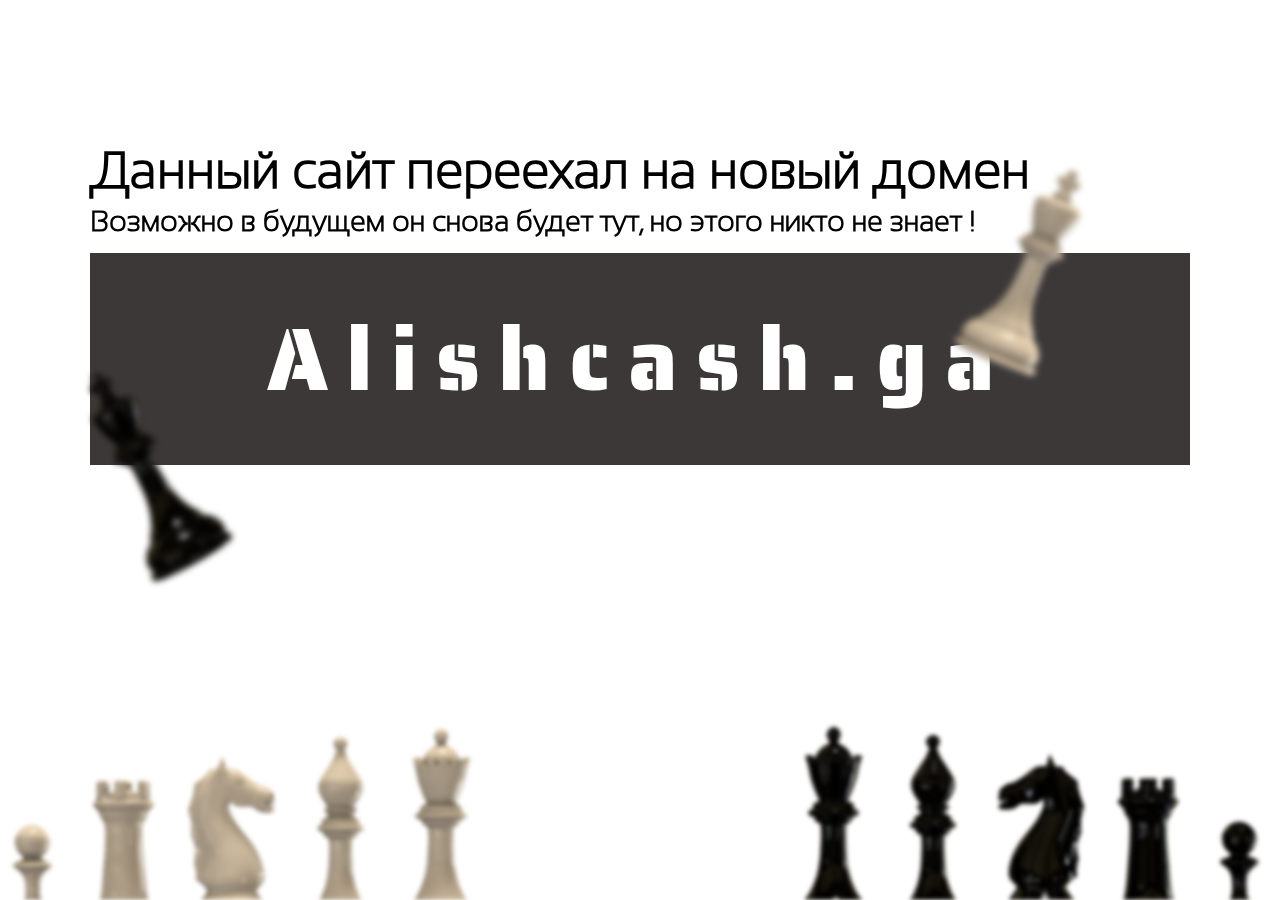
==== commit ec30b122: "ss" ====
--- a/AlishCash/index.html
+++ b/AlishCash/index.html
@@ -7,9 +7,23 @@
     <title>AlishCash</title>
     <link rel="stylesheet" href="css/style.css">
     <link rel="stylesheet" href="css/media.css">
-    <link rel="stylesheet" href="css/animate.css">
     <link rel="preconnect" href="https://fonts.gstatic.com">
 <link href="https://fonts.googleapis.com/css2?family=Saira+Stencil+One&display=swap" rel="stylesheet">
+<!-- Yandex.Metrika counter -->
+<script type="text/javascript" >
+   (function(m,e,t,r,i,k,a){m[i]=m[i]||function(){(m[i].a=m[i].a||[]).push(arguments)};
+   m[i].l=1*new Date();k=e.createElement(t),a=e.getElementsByTagName(t)[0],k.async=1,k.src=r,a.parentNode.insertBefore(k,a)})
+   (window, document, "script", "https://mc.yandex.ru/metrika/tag.js", "ym");
+
+   ym(83571733, "init", {
+        clickmap:true,
+        trackLinks:true,
+        accurateTrackBounce:true,
+        webvisor:true
+   });
+</script>
+<noscript><div><img src="https://mc.yandex.ru/watch/83571733" style="position:absolute; left:-9999px;" alt="" /></div></noscript>
+<!-- /Yandex.Metrika counter -->
 
 </head>
 
@@ -38,7 +52,6 @@
 
     <script src="https://code.jquery.com/jquery-3.5.1.min.js"></script>
     <script src="js/parallax.js"></script>
-    <script src="js/wowminjs.js"></script>
 
     <script src="js/js.js"></script>
 </body>
